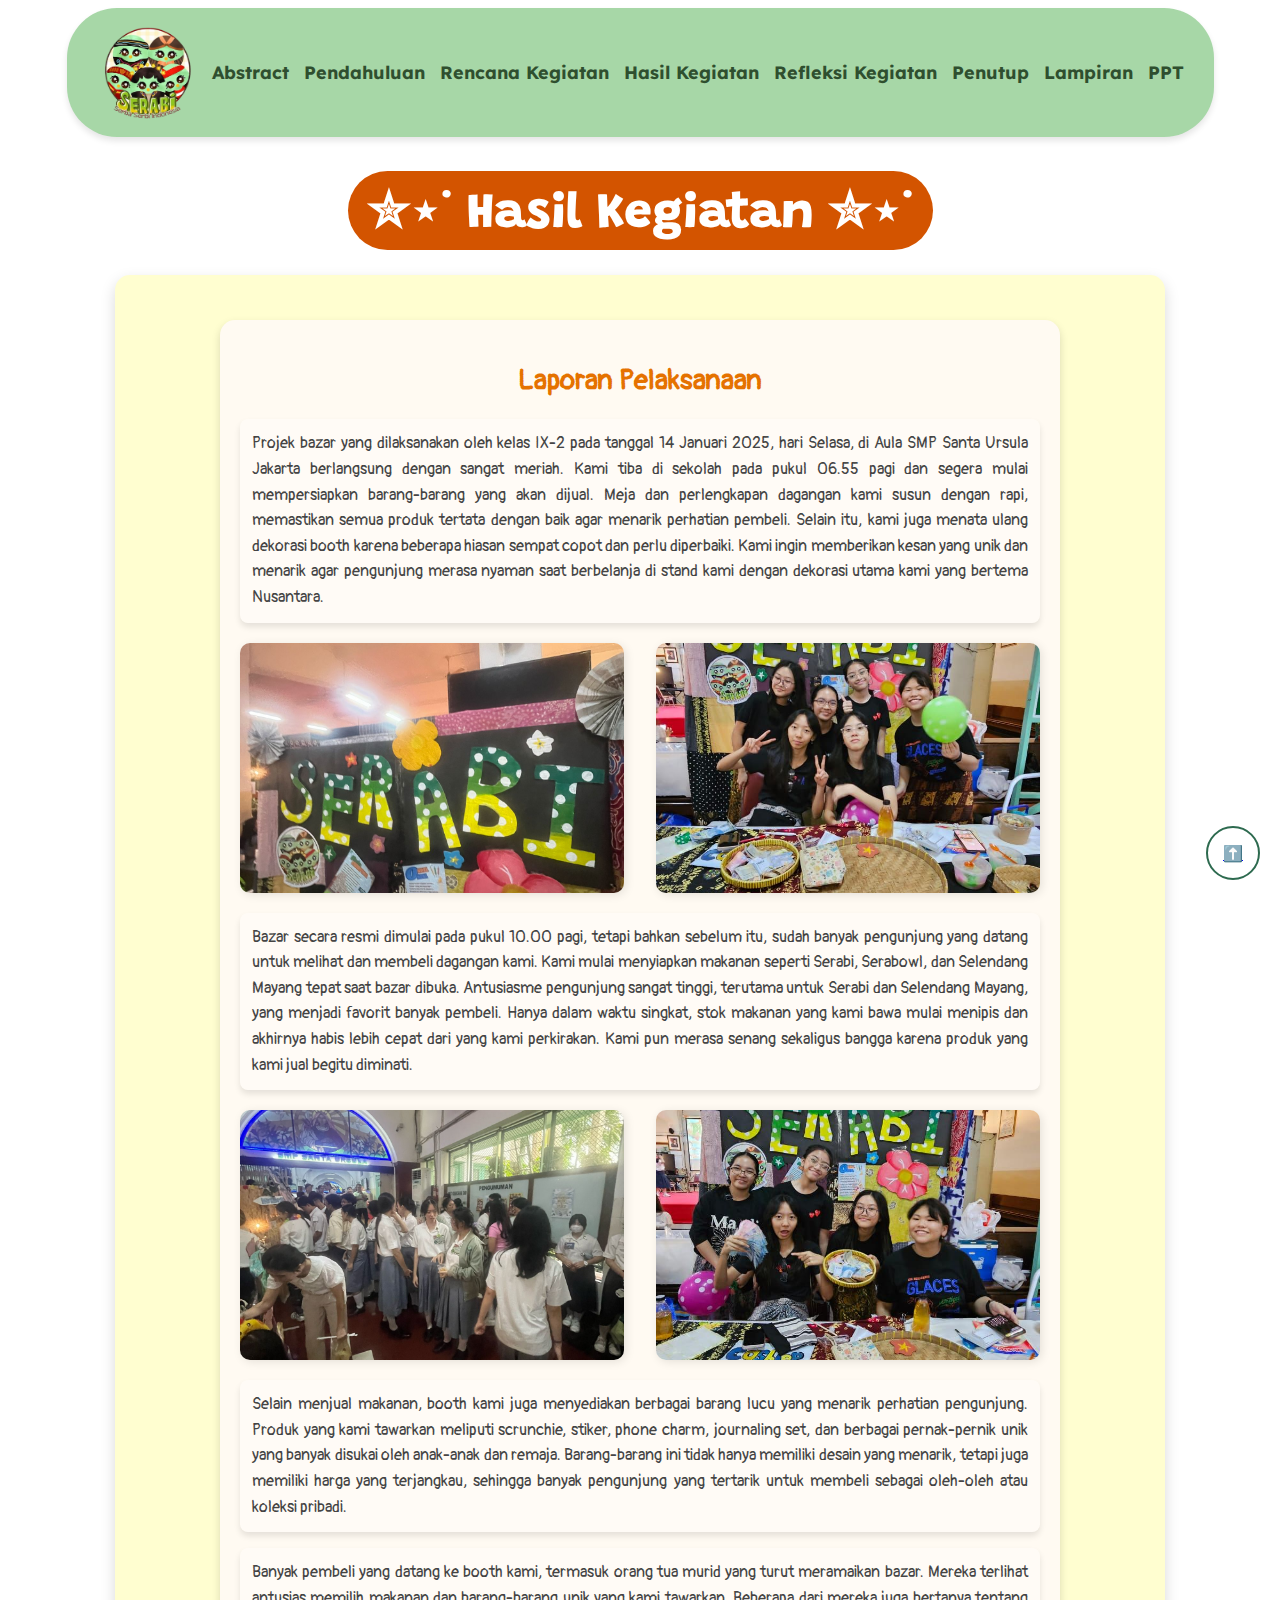
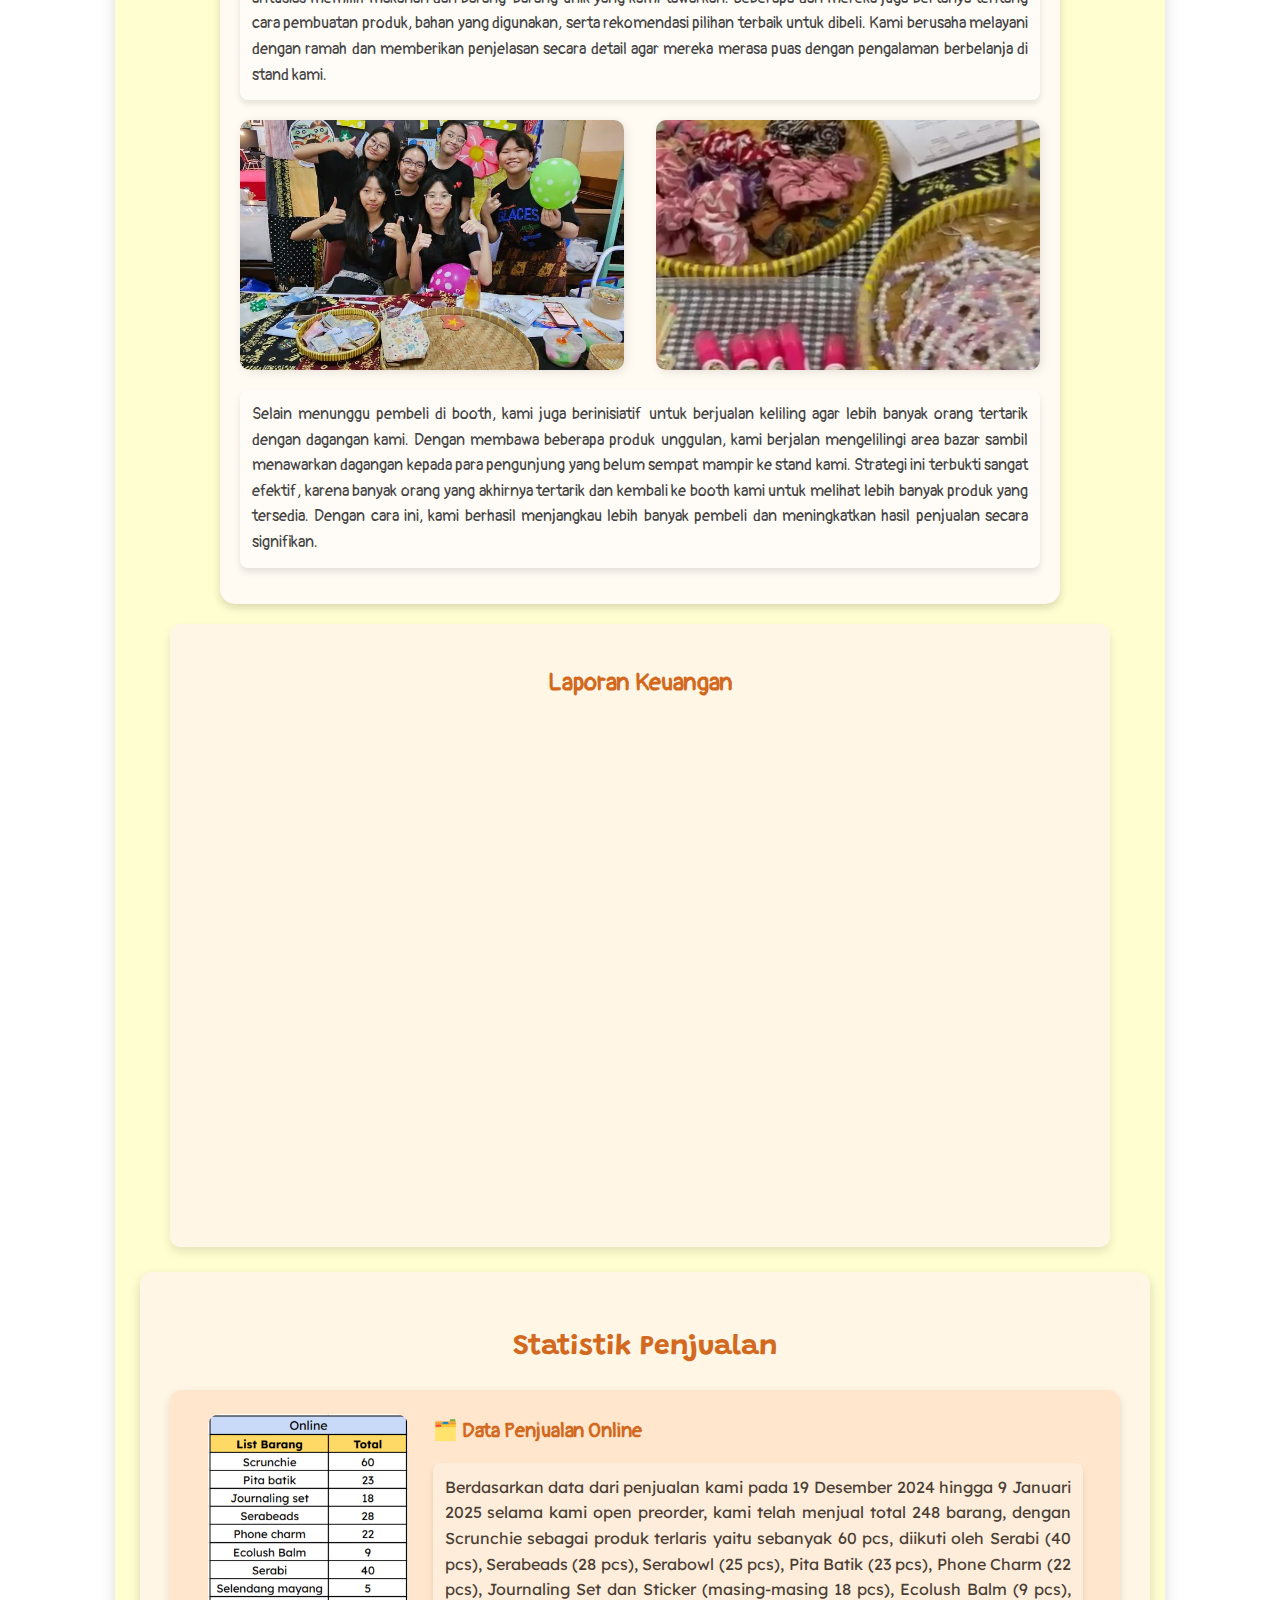
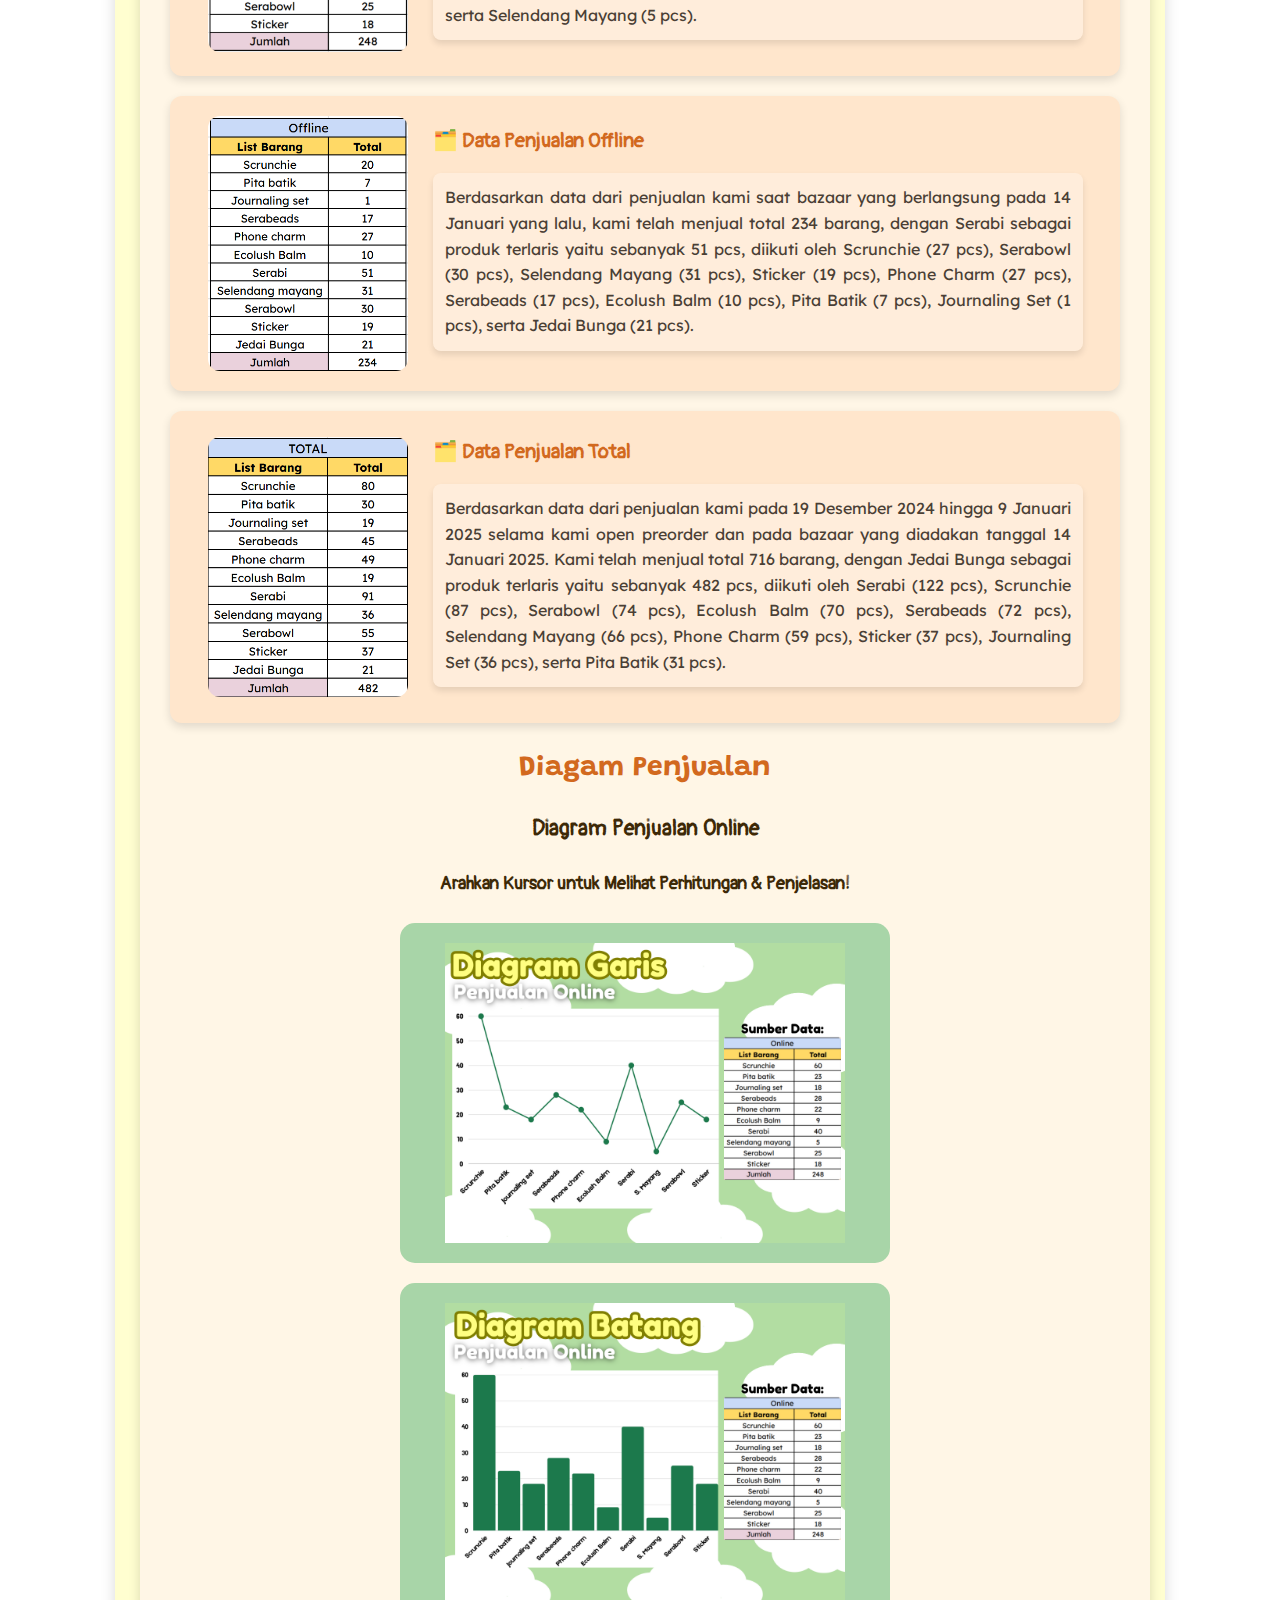
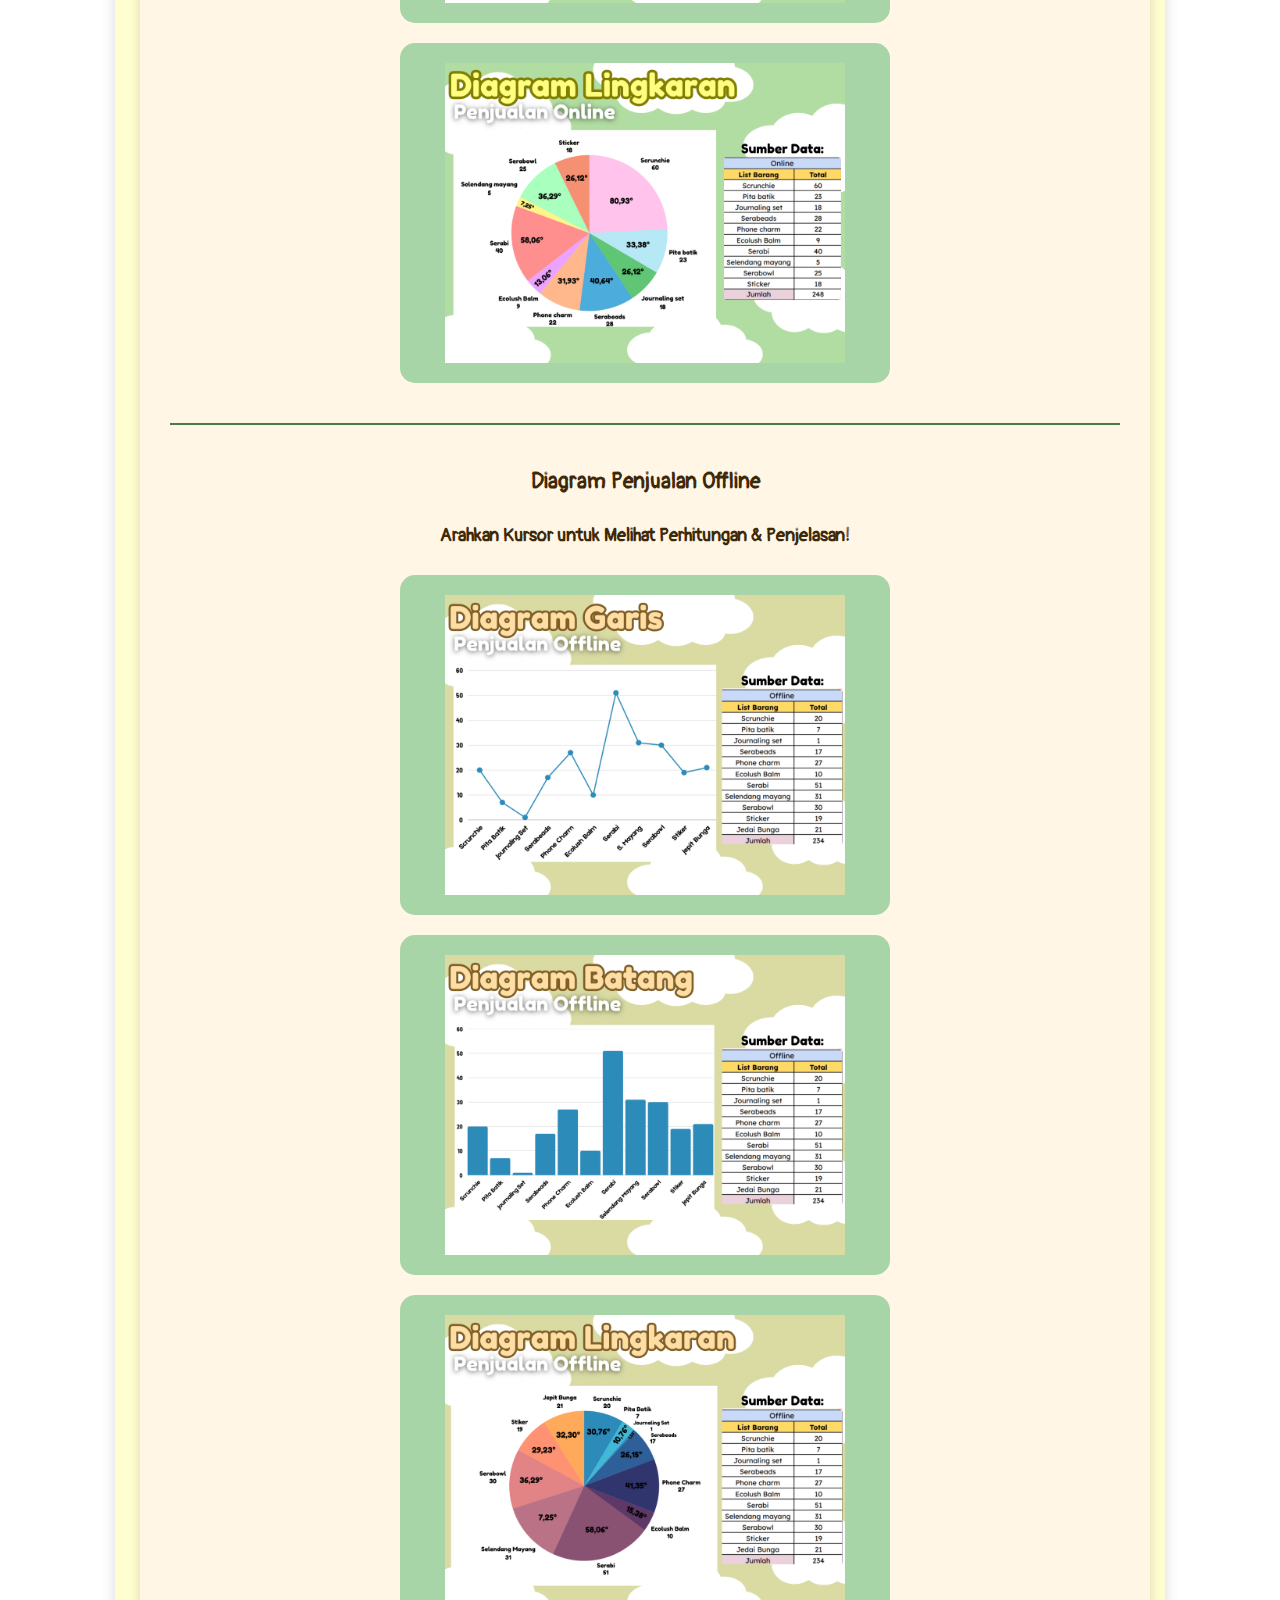
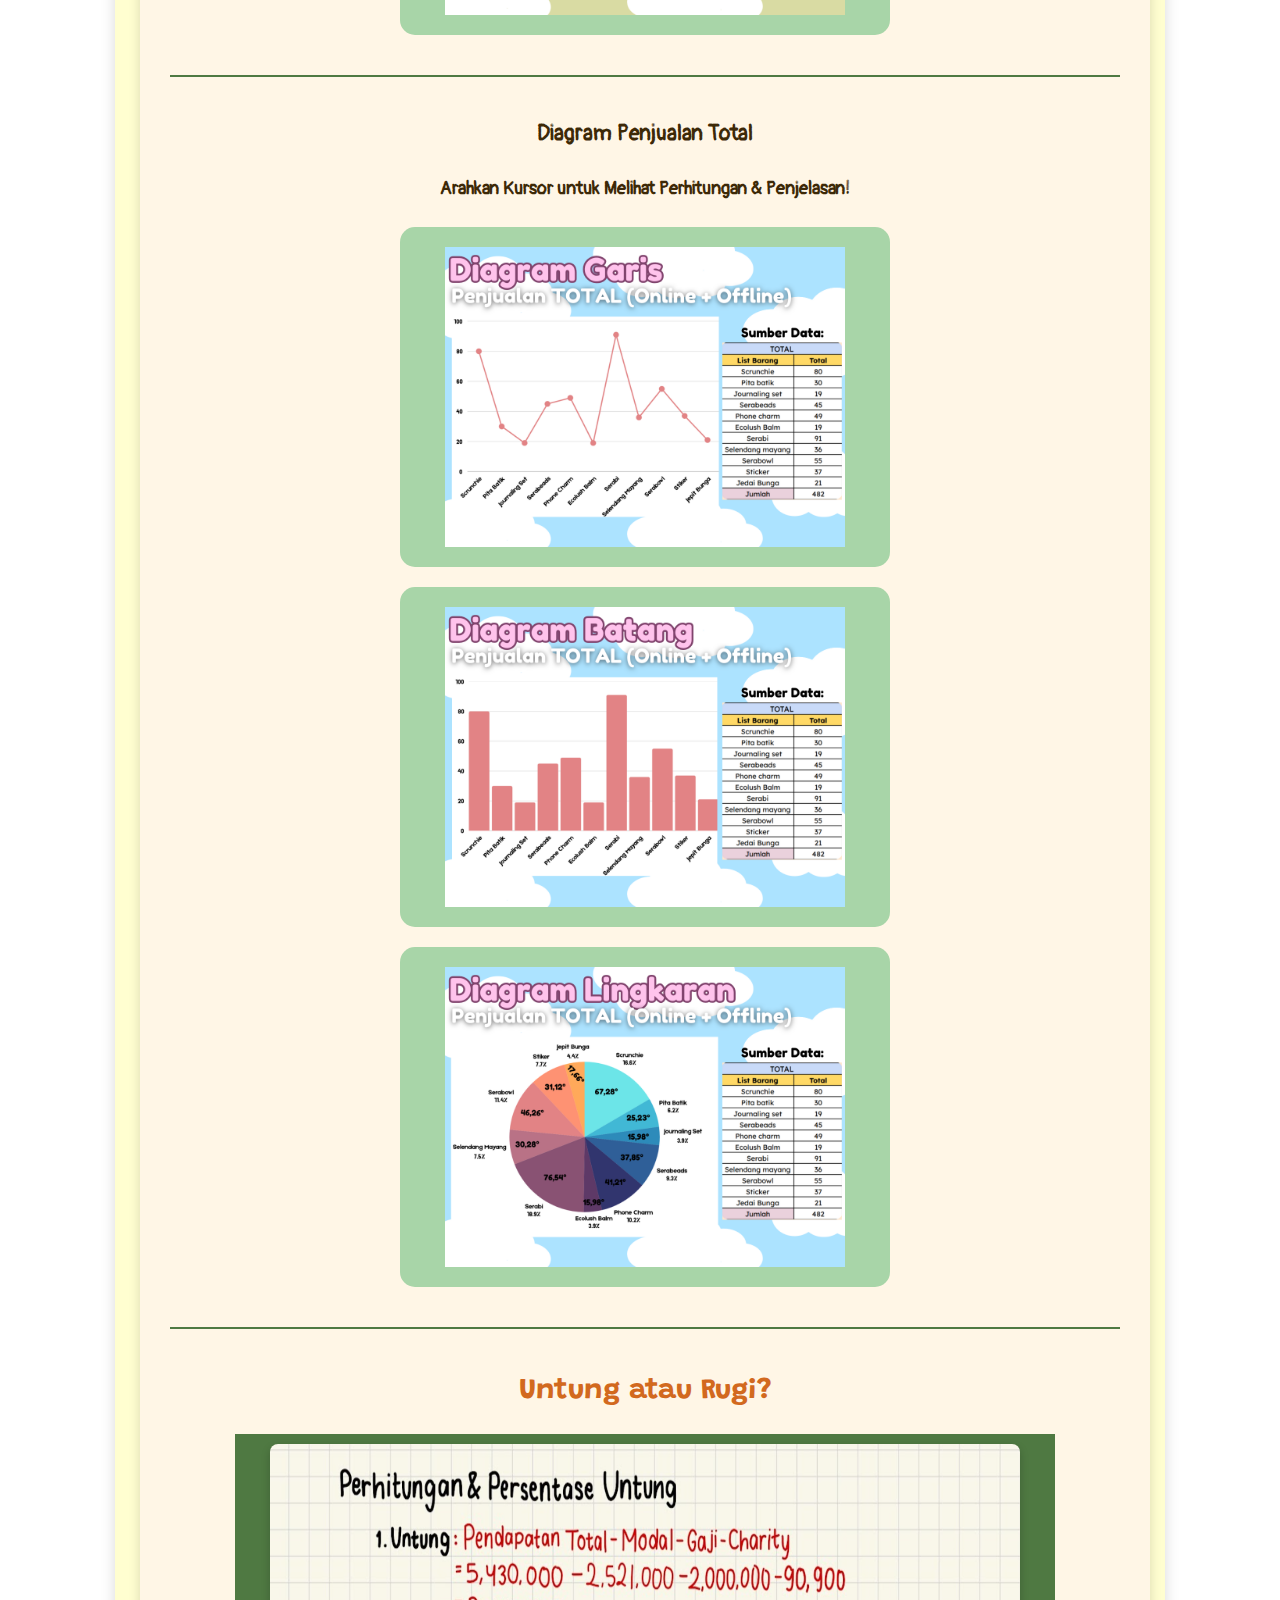
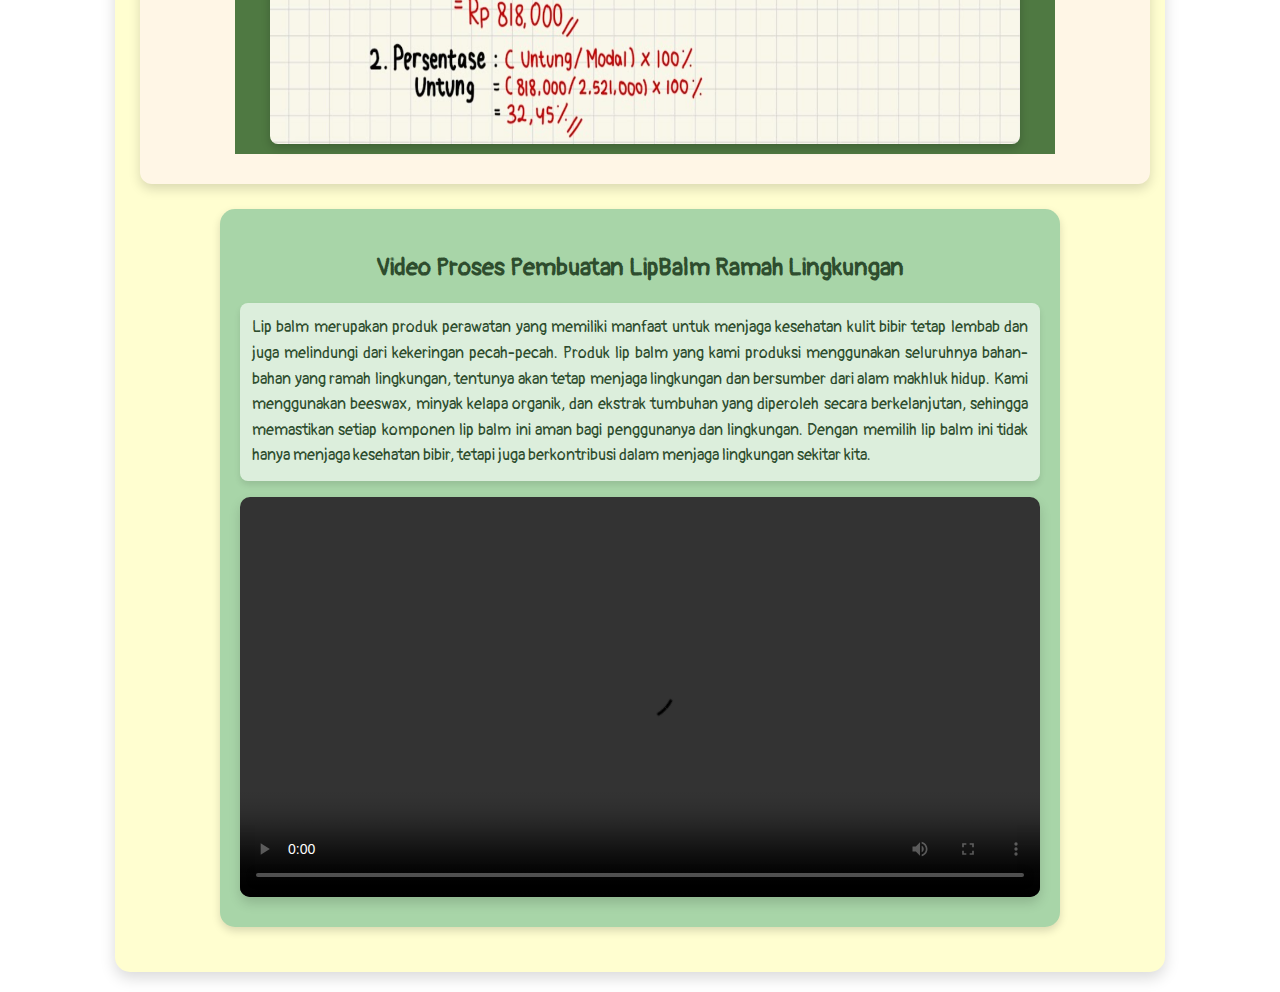
==== hasilkegiatan.html @ bcce704d "files" ====
<!DOCTYPE html>
<html lang="id">
    <head>
        <meta charset="UTF-8">
        <meta name="viewport" content="width=device-width, initial-scale=1.0">
        <title> WEB UPRAK SERABI</title>
        <link rel="stylesheet" href="style.css">
        <link rel="icon" type="image/png" href="Screenshot_2025-02-14_122525-removebg-preview.png">
        <link rel="preconnect" href="https://fonts.googleapis.com">
        <link rel="preconnect" href="https://fonts.gstatic.com" crossorigin>
        <link href="https://fonts.googleapis.com/css2?family=Dela+Gothic+One&family=Grandstander:ital,wght@0,100..900;1,100..900&family=Lexend+Deca:wght@100..900&family=Londrina+Solid:wght@100;300;400;900&family=Mochiy+Pop+One&family=Pangolin&family=Preahvihear&family=Spicy+Rice&display=swap" rel="stylesheet">
    </head>
    <body>
        <nav>
            <a class="logo-container" href="index.html">
                <img src="Screenshot_2025-02-14_122525-removebg-preview.png" alt="Home.png">
                <div class="overlay">Home</div>
            </a>
            <a class="q" href="abstrak.html">Abstract</a>
            <div class="dropdown">
                <a class="q" href="pendahuluan.html">Pendahuluan</a>
                <div class="content">
                    <a href="pendahuluan.html#latar-belakang">Latar Belakang</a>
                    <a href="pendahuluan.html#tujuan">Tujuan</a>
                    <a href="pendahuluan.html#manfaat">Manfaat</a>
                </div>
            </div>
            <div class="dropdown">
                <a class="q" href="produksi.html">Rencana Kegiatan</a>
                <div class="content">
                    <a href="produksi.html">Perencanaan Produksi</a>
                    <a href="promosi.html">Perencanaan Promosi</a>
                    <a href="booth.html">Perencanaan Booth</a>
                </div>
            </div>
            <div class="dropdown">
                <a class="q" href="hasilkegiatan.html">Hasil Kegiatan</a>
                <div class="content">
                    <a href="hasilkegiatan.html#laporanpelaksanaan">Laporan Pelaksanaan</a>
                    <a href="hasilkegiatan.html#laporankeuangan">Laporan Keuangan</a>
                    <a href="hasilkegiatan.html#statistik">Statistik Jualan</a>
                    <a href="hasilkegiatan.html#bioteknologi">Video IPA</a>
                </div>
            </div>
            <div class="dropdown">
                <a class="q" href="refleksi.html">Refleksi Kegiatan</a>
                <div class="content">
                    <a href="refleksi.html#agama">Refleksi Agama</a>
                    <a href="refleksi.html#ppkn">Refleksi PPKn</a>
                </div>
            </div>
            <div class="dropdown">
                <a class="q" href="penutup.html">Penutup</a>
                <div class="content">
                    <a href="penutup.html#kesimpulan">Kesimpulan</a>
                    <a href="penutup.html#saran">Saran</a>
                    <a href="penutup.html#daftarpustaka">Daftar Pustaka</a>
                </div>
            </div>
            <a class="q" href="lampiran.html">Lampiran</a>
            <a class="q" href="ppt.html">PPT</a>
        </nav>
        <div class="pendahuluan-teks">
            <h1>✮⋆˙ Hasil Kegiatan ✮⋆˙</h1>
            </div>

        <div class="hasilkegiatan-container">
            <section id="laporanpelaksanaan" class="pelaksanaan-box">
                <h1>Laporan Pelaksanaan</h1>
                <p>Projek bazar yang dilaksanakan oleh kelas IX-2 pada tanggal 14 Januari 2025, hari Selasa, 
                    di Aula SMP Santa Ursula Jakarta berlangsung dengan sangat meriah. Kami tiba di sekolah pada pukul 06.55 pagi dan segera mulai mempersiapkan barang-barang 
                    yang akan dijual. Meja dan perlengkapan dagangan kami susun dengan rapi, memastikan semua produk tertata dengan baik agar menarik perhatian pembeli.
                     Selain itu, kami juga menata ulang dekorasi booth karena beberapa hiasan sempat copot dan perlu diperbaiki. Kami ingin memberikan kesan yang unik dan 
                     menarik agar pengunjung merasa nyaman saat berbelanja di stand kami dengan dekorasi utama kami yang bertema Nusantara.
                </p>
            
                <div class="gambar-laporan">
                    <img src="hk1.jpg" alt="Booth bazar" class="kiri">
                    <img src="foto5.jpg" alt="Suasana bazar" class="kanan">
                </div>
            
                <p>Bazar secara resmi dimulai pada pukul 10.00 pagi, tetapi bahkan sebelum itu, sudah banyak pengunjung yang datang untuk melihat dan membeli dagangan kami. Kami mulai menyiapkan 
                    makanan seperti Serabi, Serabowl, dan Selendang Mayang tepat saat bazar dibuka. Antusiasme pengunjung sangat tinggi, terutama untuk Serabi dan Selendang Mayang, yang menjadi favorit banyak pembeli. 
                    Hanya dalam waktu singkat, stok makanan yang kami bawa mulai menipis dan akhirnya habis lebih cepat dari yang kami perkirakan. Kami pun merasa senang sekaligus bangga karena produk yang kami jual begitu diminati.
                </p>
            
                <div class="gambar-laporan">
                    <img src="hk3.jpg" alt="Makanan bazar" class="kiri">
                    <img src="hk4.jpg" alt="Pengunjung membeli produk" class="kanan">
                </div>
            
                <p>Selain menjual makanan, booth kami juga menyediakan berbagai barang lucu yang menarik perhatian pengunjung. Produk yang kami tawarkan meliputi scrunchie, stiker, phone charm, 
                    journaling set, dan berbagai pernak-pernik unik yang banyak disukai oleh anak-anak dan remaja. Barang-barang ini tidak hanya memiliki desain yang menarik, tetapi juga memiliki harga yang terjangkau, 
                    sehingga banyak pengunjung yang tertarik untuk membeli sebagai oleh-oleh atau koleksi pribadi.
                </p>

                <p>Banyak pembeli yang datang ke booth kami, termasuk orang tua murid yang turut meramaikan bazar. Mereka terlihat antusias memilih makanan dan barang-barang unik yang kami tawarkan. Beberapa dari mereka juga bertanya 
                    tentang cara pembuatan produk, bahan yang digunakan, serta rekomendasi pilihan terbaik untuk dibeli. Kami berusaha melayani dengan ramah dan memberikan penjelasan secara detail agar mereka merasa puas dengan pengalaman berbelanja di stand kami.</p>

                    <div class="gambar-laporan">
                        <img src="hk5.jpg" alt="Makanan bazar" class="kiri">
                        <img src="hk6.jpg" alt="Pengunjung membeli produk" class="kanan">
                    </div>
                
                <p>Selain menunggu pembeli di booth, kami juga berinisiatif untuk berjualan keliling agar lebih banyak orang tertarik dengan dagangan kami. Dengan membawa beberapa produk unggulan, kami berjalan mengelilingi area
                     bazar sambil menawarkan dagangan kepada para pengunjung yang belum sempat mampir ke stand kami. Strategi ini terbukti sangat efektif, karena banyak orang yang akhirnya tertarik dan kembali ke booth kami untuk melihat lebih banyak produk yang
                     tersedia. Dengan cara ini, kami berhasil menjangkau lebih banyak pembeli dan meningkatkan hasil penjualan secara signifikan.
                </p>
            </section>
            <section id="laporankeuangan" class="pelaksanaan-box">
                <h2>Laporan Keuangan</h2>
                <iframe src="https://docs.google.com/spreadsheets/d/e/2PACX-1vTEhw3q3xE48blgUgOKpHlFa12nXOYATrCZp8nVnqcnTFjwo7RK4jsLnhdGDGiyGx1x5HIwYFMZG5DC/pubhtml?widget=true&amp;headers=false" 
                    width="1000px" height="500px" style="border: none;">
                </iframe>
            </section>

            <section id="statistik" class="pelaksanaan-box">
                <h2>Statistik Penjualan</h2>
                <div class="data-penjualan">
                    <img class="imagedata" src="dataonline.png" alt="dataonline">
                    <div>
                        <h4>🗂️ Data Penjualan Online</h4>
                        <p>Berdasarkan data dari penjualan kami pada 19 Desember 2024 hingga 9 Januari 2025 selama kami open
                            preorder, kami telah menjual total 248 barang, dengan Scrunchie sebagai produk terlaris yaitu sebanyak
                            60 pcs, diikuti oleh Serabi (40 pcs), Serabeads (28 pcs), Serabowl (25 pcs), Pita Batik (23 pcs), Phone
                            Charm (22 pcs), Journaling Set dan Sticker (masing-masing 18 pcs), Ecolush Balm (9 pcs), serta Selendang
                            Mayang (5 pcs).</p>
                    </div>
                </div>
                <div class="data-penjualan">
                    <img class="imagedata" src="dataoffline.png" alt="dataonline">
                    <div>
                        <h4>🗂️ Data Penjualan Offline</h4>
                        <p>Berdasarkan data dari penjualan kami saat bazaar yang berlangsung pada 14 Januari yang lalu, kami telah
                            menjual total 234 barang, dengan Serabi sebagai produk terlaris yaitu sebanyak 51
                            pcs, diikuti oleh Scrunchie (27 pcs), Serabowl (30 pcs), Selendang Mayang (31 pcs), Sticker (19 pcs),
                            Phone Charm (27 pcs), Serabeads (17 pcs), Ecolush Balm (10 pcs), Pita Batik (7 pcs), Journaling Set (1
                            pcs), serta Jedai Bunga (21 pcs).</p>
                    </div>
                </div>
                <div class="data-penjualan">
                    <img class="imagedata" src="datatotal.png " alt="dataonline">
                    <div>
                        <h4>🗂️ Data Penjualan Total</h4>
                        <p>Berdasarkan data dari penjualan kami pada 19 Desember 2024 hingga 9 Januari 2025 selama kami open
                            preorder dan pada bazaar yang diadakan tanggal 14 Januari 2025. Kami telah menjual total 716 barang,
                            dengan Jedai Bunga sebagai produk terlaris yaitu sebanyak
                            482 pcs, diikuti oleh Serabi (122 pcs), Scrunchie (87 pcs), Serabowl (74 pcs), Ecolush Balm (70 pcs),
                            Serabeads (72 pcs), Selendang Mayang (66 pcs), Phone Charm (59 pcs), Sticker (37 pcs), Journaling Set
                            (36 pcs), serta Pita Batik (31 pcs).</p>
                    </div>
                </div>

                <div class="diagram"></div>
                <h2>Diagam Penjualan</h2>
                <h3>Diagram Penjualan Online</h3>
                <h4>Arahkan Kursor untuk Melihat Perhitungan & Penjelasan!</h4>
                <div class="diagram-box">
                    <img src="13.png" alt="Diagram">
                    <div class="description">
                        <h4>Diagram Garis</h4>
                        <p>Diagram garis menunjukkan perkembangan jumlah barang terjual selama pre-order. Pola perubahan penjualan membantu menganalisis produk yang diminati.
                             Terlihat bahwa scrunchie menjadi produk terlaris dengan 60 terjual. </p>
                    </div>
                </div>
                <div class="diagram-box">
                    <img src="14.png" alt="Diagram">
                    <div class="description">
                        <h4>Diagram Batang </h4>
                        <p>Diagram batang menunjukkan perbandingan penjualan tiap produk. Terlihat bahwa scrunchie menjadi produk terlaris saat pre-order dengan 60 terjual. 
                            Perbedaan jumlah penjualan dipengaruhi oleh minat pembeli, sementara stok online tidak terbatas karena dibuat sesuai pesanan.</p>
                    </div>
                </div>
            
                <div class="diagram-box">
                    <img src="15.png" alt="Diagram">
                    <div class="description">
                        <img class="hitungimage" src="hitungonline.png" alt="hitung">
                    </div>
                </div>
            
                <div class="garistipis"></div>
            
                <h3>Diagram Penjualan Offline</h3>
                <h4>Arahkan Kursor untuk Melihat Perhitungan & Penjelasan!</h4>
                <div class="diagram-box">
                    <img src="16.png" alt="Diagram">
                    <div class="description">
                        <h4>Diagram Garis</h4>
                        <p>Diagram garis menggambarkan perkembangan jumlah barang terjual selama bazaar, menunjukkan pola perubahan penjualan setiap produk.
                             Analisis ini membantu melihat produk yang paling diminati. Pada diagram batang, terlihat bahwa serabi menjadi produk terlaris saat pre-order dengan 51 terjual.</p>
                    </div>
                </div>
            
                <div class="diagram-box">
                    <img src="17.png" alt="Diagram">
                    <div class="description">
                        <h4>Diagram Batang </h4>
                        <p>Diagram batang menyajikan data jumlah barang terjual dalam bentuk visual untuk memperjelas perbandingan penjualan tiap produk. Diagram ini 
                            menunjukkan bahwa beberapa produk lebih diminati dibanding yang lain, dipengaruhi oleh minat pembeli dan ketersediaan stok. Serabi menjadi produk terlaris saat pre-order dengan 51 terjual.</p>
                    </div>
                </div>
            
                <div class="diagram-box">
                    <img src="18.png" alt="Diagram">
                    <div class="description">
                        <img class="hitungimage" src="hitungoffline.png" alt="hitung">
                    </div>
                </div>
            
                <div class="garistipis"></div>
                <h3>Diagram Penjualan Total</h3>
                <h4>Arahkan Kursor untuk Melihat Perhitungan & Penjelasan!</h4>
                <div class="diagram-box">
                    <img src="19.png" alt="Diagram">
                    <div class="description">
                        <h4>Diagram Garis</h4>
                        <p>Diagram garis menyajikan data total penjualan, baik online maupun offline, untuk memahami minat pembeli dan pola perubahan penjualan tiap produk.
                             Dari diagram ini, terlihat bahwa serabi menjadi produk terlaris dengan 91 terjual. Analisis ini dapat menjadi pertimbangan strategi penjualan ke depan.
                        </p>
                    </div>
                </div>
            
                <div class="diagram-box">
                    <img src="20.png" alt="Diagram">
                    <div class="description">
                        <h4>Diagram Batang </h4>
                        <p>Diagram batang ini menampilkan total penjualan tiap produk, baik online maupun offline. Perbedaan jumlah barang terjual dipengaruhi oleh minat pembeli dan 
                            strategi penjualan, seperti pre-order atau stok di bazar. Dari diagram ini, terlihat bahwa serabi menjadi produk terlaris dengan 91 terjual.
                        </p>
                    </div>
                </div>
            
                <div class="diagram-box">
                    <img src="21.png" alt="Diagram">
                    <div class="description">
                        <img class="hitungimage" src="hitungtotal.png" alt="hitung">
                    </div>
                </div>
            
                <div class="garistipis"></div>
                <h2>Untung atau Rugi?</h2>
                <div class="untungrugi">
                    <img class="Untung" src="untung.png" alt="untung">
                </div>
            </section>

            <section id="bioteknologi" class="pelaksanaan-box">
                <h2>Video Proses Pembuatan LipBalm Ramah Lingkungan</h2>
                <p>Lip balm merupakan produk perawatan yang memiliki manfaat untuk menjaga kesehatan kulit bibir tetap 
                    lembab dan juga melindungi dari kekeringan pecah-pecah. Produk lip balm yang kami produksi menggunakan 
                    seluruhnya bahan-bahan yang ramah lingkungan, tentunya akan tetap menjaga lingkungan dan bersumber dari 
                    alam makhluk hidup. Kami menggunakan beeswax, minyak kelapa organik, dan ekstrak tumbuhan yang diperoleh 
                    secara berkelanjutan, sehingga memastikan setiap komponen lip balm ini aman bagi penggunanya dan lingkungan. 
                    Dengan memilih lip balm ini tidak hanya menjaga kesehatan bibir, tetapi juga berkontribusi dalam menjaga 
                    lingkungan sekitar kita.
                </p>
                <video width="800px" height="400px" controls>
                    <source src="videoipa.mp4" type="video/mp4">
            </section>
        </div>
        <a class="back" href="#">⬆️</a>
    </body>
</html>
---- style.css ----
@keyframes slideUp {
    from {
      opacity: 0;
      transform: translateY(50px);
    }
    to {
      opacity: 1;
      transform: translateY(0);
    }
  }
  
  .body {
    animation: slideUp 0.8s ease-out;
  }

*::-webkit-scrollbar {
    display: none;
}

html {
    scroll-behavior: smooth;
}

body {
    opacity: 0;
    animation: fadeIn 2s forwards;
    background-image: url(bg.gif);opacity: 20;
}

@keyframes fadeIn {
    to {
        opacity: 1;
    }
}

nav {
    margin-left: auto;
    margin-right: auto;
    top: 20px;
    background-color:#A7D7A7; 
    padding: 15px 30px; /* Tambah padding biar lebih luas */
    border-radius: 50px;
    box-shadow: 0px 4px 6px rgba(0, 0, 0, 0.1);
    display: flex;
    align-items: center;
    justify-content: center;
    gap: 15px;
    width: 100%; /* Biar selebar mungkin */
    max-width: fit-content; /* Biar panjangnya pas sesuai isi menu */
    white-space: nowrap; /* Biar teks tetap di satu baris */
    font-family: "Lexend Deca", sans-serif;
    opacity: 1;
}

nav a {
    color: #4B6043; /* Hijau olive gelap, biar soft dan elegan */
    font-weight: bold;
    text-decoration: none;
    transition: color 0.3s ease-in-out;
    font-family: "Lexend Deca", sans-serif;
}

nav a:hover {
    color: #d0f4d0; /* Warna hijau lebih gelap pas di-hover */
}

.dropdown {
    position: relative;
    display: inline-block;
}

.dropdown .content {
    display: none;
    position: absolute;
    background-color: #D7E7C9; /* Warna hijau pastel dropdown */
    min-width: 200px;
    border-radius: 10px;
    box-shadow: 2px 4px 8px rgba(0, 0, 0, 0.1);
    z-index: 1000;
    overflow: hidden;
    font-family: "Lexend Deca", sans-serif;
}

.dropdown .content a {
    color: #2F4F2F;
    padding: 12px 16px;
    display: block;
    text-align: left;
    transition: background-color 0.3s ease;
    font-family: "Lexend Deca", sans-serif;
}

.dropdown .content a:hover {
    background-color: #9DC88D; /* Hijau lebih terang untuk efek hover */
    color: #ffffff; /* Putih agar mencolok */
}

.dropdown:hover .content {
    display: block;
}

.q { 
    font-size: 18px;
    font-weight: bold;
    color: #2F4F2F; /* Warna hijau tua */
    transition: all 0.3s ease-in-out;
    font-family: "Lexend Deca", sans-serif;
}

.q:hover {
    transition: 0.5s;
    transform: scale(1.2);
    background-color: #2F4F2F;
    padding: 10px;
    border-radius: 20px;
    color: #9dc79c; 
}

.logo-container {
    position: relative;
    display: inline-block;
}

.logo-container img {
    display: block;
    width: 100px;
    height: auto;
}

.overlay {
    position: absolute;
    top: 5px;
    left: -10px;
    padding: 35px;
    background: rgba(190, 220, 180, 0.85); /* Hijau pastel lebih soft */
    color: #3A5A40; /* Hijau lebih gelap biar kontras & aesthetic */
    font-size: 18px;
    font-weight: bold;
    display: flex;
    justify-content: center;
    align-items: center;
    opacity: 0;
    transition: opacity 0.3s ease-in-out;
    border-radius: 20px;
    font-family: "Lexend Deca", sans-serif;
}

.logo-container:hover .overlay {
    opacity: 1;
}

.logo-container:active {
    transform: scale(0.9); /* Bikin logo keliatan kayak ditekan */
    transition: transform 0.1s ease-in-out; /* Animasi smooth */
}

.dropdown:hover .content {
    display: block;
}

@keyframes colorChange {
    0% { background-color: #ff5757; }  /* Merah */
    25% { background-color: #ffb657; } /* Oranye */
    50% { background-color: #57ff6b; } /* Hijau */
    75% { background-color: #57a9ff; } /* Biru */
    100% { background-color: #ff57f2; } /* Pink keunguan */
}

.home-profil h1 {
    font-size: 2.3rem; /* Ukuran tetap besar */
    font-weight: bold;
    color: #fff;
    padding: 5px 5px; /* Padding agak diperbesar biar lebih proporsional */
    background-color: #ff5757;
    animation: colorChange 5s infinite alternate ease-in-out;
    transition: box-shadow 0.3s ease-in-out;
    min-width: 200px; /* Biar nggak terlalu pendek */
    text-align: center; /* Biar pas di tengah */
    width: 1000px; /* Supaya tetap rata di tengah */
    font-family: "Grandstander", cursive;
    border-radius: 50px; /* Bentuk oval */
    display: inline-block; /* Supaya oval mengikuti teks */
    margin-left: 150px;
    animation: floating 3s ease-in-out infinite; /* Efek gerakan naik turun */
}

.home-profil h1:hover {
    box-shadow: 0px 4px 15px rgba(255, 0, 102, 0.7); /* Efek glow pas di-hover */
}

.profile-wrapper {
    display: flex;
    justify-content: center;
    gap: 20px; /* Jarak antar gambar */
    flex-wrap: wrap; /* Biar tetap rapi kalau layarnya kecil */
    padding: 20px;
}

.profile-inner {
    width: 100%;
    height: 100%;
    position: relative;
    transform-style: preserve-3d;
    transition: transform 0.6s ease-in-out;
}

.profile-container {
    position: relative;
    width: 180px;
    height: 220px;
    text-align: center;
    display: flex;
    flex-direction: column;
    align-items: center;
    perspective: 1000px; /* Biar efek 3D lebih natural */
}

.default-img,
.hover-img {
    width: 100%;
    height: auto;
    position: absolute;
    top: 0;
    left: 0;
    transition: opacity 0.3s ease-in-out;
    backface-visibility: hidden;
}

.profile-container:hover .profile-inner {
    transform: rotateY(180deg);
}

.hover-img {
    transform: rotateY(180deg); /* Flip pas hover */
}

.name {
    position: absolute;
    bottom: -30px;
    width: 100%;
    font-size: 18px;
    font-weight: 300;
    color: rgb(157, 101, 138);
    background-color: #fefc91;
    opacity: 0;
    transition: opacity 0.3s ease-in-out;
    border-radius: 50px; /* Bikin bentuk oval */
    font-family:"Spicy Rice", serif;;
}

.profile-container:hover .name {
    opacity: 1; /* Nama muncul saat hover */
    background-color: #ffeb93; /* Warna saat hover */
    transform: scale(1.1); /* Efek membesar saat hover */
}

.kolase-container {
    display: flex;
    align-items: center; /* Sejajarkan gambar dan teks */
    justify-content: center; /* Pusatkan ke tengah */
    gap: 20px; /* Jarak antara gambar & teks */
    margin-top: 20px;
    padding: 50px;
}

/* --- Efek Parallax & Hover untuk Gambar --- */
.kolase img {
    width: 750px;
    height: auto;
    border-radius: 20px;
    transition: transform 0.3s ease-in-out, box-shadow 0.3s ease-in-out;
    box-shadow: 0px 5px 15px rgba(0, 0, 0, 0.1);
    will-change: transform;
}

.kolase img:hover {
    transform: scale(1.05) rotate(-2deg); /* Efek zoom + sedikit miring */
    box-shadow: 0px 10px 20px rgba(0, 0, 0, 0.2);
}

/* --- Efek Floating untuk Judul --- */
@keyframes floating {
    0%, 100% {
        transform: translateY(0);
    }
    50% {
        transform: translateY(-5px);
    }
}

.perkenalan h2 {
    font-size: 2.4rem;
    color: #ffffff;
    text-shadow: 2px 2px 8px rgba(0, 0, 0, 0.3);
    transition: transform 0.3s ease-in-out, letter-spacing 0.3s ease-in-out;
    font-weight: bold;
    margin-bottom: 20px;
    font-family: "Grandstander", cursive;
    text-align: center;
    animation: floating 3s ease-in-out infinite; /* Efek gerakan naik turun */
}

.perkenalan h2:hover {
    transform: scale(1.05);
    letter-spacing: 1px; /* Efek hover subtle tapi elegan */
}

/* --- Efek Fade-In untuk Paragraf --- */
@keyframes fadeIn {
    from {
        opacity: 0;
        transform: translateY(20px);
    }
    to {
        opacity: 1;
        transform: translateY(0);
    }
}

.perkenalan p {
    font-size: 16px;
    background-color: #fde6c7;
    padding: 20px 24px;
    border-radius: 20px;
    box-shadow: 0px 3px 8px rgba(255, 193, 121, 0.3);
    transition: background-color 0.3s ease-in-out, box-shadow 0.3s ease-in-out;
    text-align: justify;
    line-height: 1.8;
    color: #5a3f31;
    font-family: "Lexend Deca", sans-serif;
    max-width: 90%;
    margin: 0 auto;
    margin-top: 1px;
    opacity: 0; /* Awalnya invisible */
    animation: fadeIn 1s ease-in-out forwards;
    animation-delay: 0.3s;
}

/* --- Efek Hover Background Gradient --- */
.perkenalan p:hover {
    background: linear-gradient(135deg, #fcd5ab, #ffbf8f);
    box-shadow: 0px 4px 15px rgba(255, 193, 121, 0.5);
}

.team-section {
    text-align: center;
    padding: 40px;
    margin: 30px auto;
    max-width: 900px;
    background: rgba(255, 235, 204, 0.9); /* Warna lebih soft biar nyatu */
    border-radius: 20px;
    box-shadow: none; /* Hilangin shadow biar nggak terlalu kepisah */
    background: linear-gradient(to bottom, rgba(255, 235, 204, 1), rgba(255, 235, 204, 0));
    height: fit-content;
}

.team-section h2 {
    font-size: 2rem;
    color: #c47f3e;
    margin-bottom: 20px;
    font-family: "Grandstander", cursive;
}

.team-container {
    display: grid;
    grid-template-columns: repeat(3, 1fr);
    gap: 20px;
    justify-content: center;
    padding: 20px;
}

.member {
    background: rgba(255, 248, 225, 0.85); /* Glass effect */
    backdrop-filter: blur(8px); /* Blur transparan */
    padding: 20px;
    border-radius: 15px;
    width: 260px;
    text-align: center;
    box-shadow: 0px 5px 15px rgba(0, 0, 0, 0.2);
    transition: transform 0.3s ease, box-shadow 0.3s ease;
    animation: fadeIn 0.8s ease-in-out;
}

/* Efek masuk pas pertama kali muncul */
@keyframes fadeIn {
    from {
        opacity: 0;
        transform: translateY(20px);
    }
    to {
        opacity: 1;
        transform: translateY(0);
    }
}

.member:hover {
    transform: translateY(-5px) scale(1.05);
    box-shadow: 0px 10px 20px rgba(0, 0, 0, 0.3);
}

.member img {
    width: 110px;
    height: 110px;
    border-radius: 50%;
    margin-bottom: 12px;
    transition: transform 0.3s ease, box-shadow 0.3s ease;
    border: 4px solid #ffd700; /* Tambah border gold */
    box-shadow: 0px 0px 12px rgba(255, 215, 0, 0.8); /* Glow effect */
}

/* Efek Hover di Foto */
.member img:hover {
    transform: scale(1.2) rotate(5deg);
    box-shadow: 0px 0px 20px rgba(255, 215, 0, 1);
}

.member h3 {
    font-size: 1.3rem;
    color: #e67e22;
    font-family: "Preahvihear", sans-serif;
    text-shadow: 2px 2px 4px rgba(0, 0, 0, 0.3);
}

.member p {
    font-size: 1rem;
    color: #444;
    font-family: "Preahvihear", sans-serif;
}

.member a {
    text-decoration: none;
    color: #d35400;
    font-weight: bold;
}

.playlist-container h3 {
    font-size: 1.5rem;
    color: #d35400;
    margin-bottom: 15px;
    font-family: "Grandstander", cursive;
    text-shadow: 2px 2px 5px rgba(0, 0, 0, 0.3);
}


.gallery-title {
    text-align: center;
    font-size: 34px;
    font-weight: bold;
    margin-bottom: 10px;
    color: #fff;
    font-family: "Grandstander", cursive;
    text-shadow: 4px 4px 10px rgba(0, 0, 0, 0.8);
    background: rgba(0, 0, 0, 0.4);
    padding: 10px 20px;
    border-radius: 15px;
    display: inline-block;
    backdrop-filter: blur(5px);
    transition: transform 0.3s ease-in-out, background 0.3s ease-in-out;
}

.gallery-title:hover {
    transform: scale(1.05);
    background: rgba(0, 0, 0, 0.6);
}

.gallery-subtitle {
    text-align: center;
    font-size: 20px;
    font-style: italic;
    margin-bottom: 20px;
    color: #f8f8f8;
    text-shadow: 3px 3px 8px rgba(0, 0, 0, 0.7);
    background: rgba(0, 0, 0, 0.3);
    padding: 8px 16px;
    border-radius: 10px;
    display: block; /* Biar subtitle full width */
    width: fit-content; /* Biar nggak terlalu panjang */
    margin: 0 auto; /* Pusatkan secara horizontal */
    backdrop-filter: blur(4px);
    transition: transform 0.3s ease-in-out, background 0.3s ease-in-out;
}

.gallery-subtitle:hover {
    transform: scale(1.03);
    background: rgba(0, 0, 0, 0.5);
}
.slider {
    position: relative;
    max-width: 600px;
    margin: auto;
    overflow: hidden;
}

.slides {
    display: flex;
    transition: transform 0.5s ease-in-out;
}

.slide {
    min-width: 100%;
    box-sizing: border-box;
}

.slide img {
    width: 100%; /* Supaya semua gambar penuh dalam container */
    height: 400px; /* Atur tinggi seragam, bisa disesuaikan */
    object-fit: cover; /* Potong gambar biar tetap proporsional */
    border-radius: 10px;
}

button {
    position: absolute;
    top: 50%;
    transform: translateY(-50%);
    background-color: rgba(0, 0, 0, 0.5);
    color: white;
    border: none;
    padding: 10px;
    cursor: pointer;
}

.prev {
    left: 10px;
}

.next {
    right: 10px;
}

.next-page {
    text-align: center;
    margin-top: 30px;
}

.btn-next {
    display: inline-block;
    padding: 12px 20px;
    font-size: 16px;
    font-weight: bold;
    color: #fff;
    background-color: #d35400;
    text-decoration: none;
    border-radius: 5px;
    transition: background 0.3s ease;
    font-family: cursive;
}

.btn-next:hover {
    background-color: #a84300;
}

.profile-wrapper, .team-section, .kolase-container, .slider {
    margin-bottom: 0.1px; /* Atur jarak antar section */
}

.abstract-judul {
    text-align: center;
    margin-bottom: 10px; /* Mengurangi jarak bawah */
}

.abstract-judul h1 {
    color: #fff; /* Warna teks jadi putih */
    background-color: #d35400; 
    font-size: 50px;
    font-family: "Grandstander", sans-serif;
    font-weight: 800;
    text-align: center;
    padding: 10px 20px;
    border-radius: 50px; /* Bentuk oval */
    display: inline-block; /* Supaya oval mengikuti teks */
    transition: all 0.4s ease-in-out; /* Efek smooth */
    margin-bottom: 5px;
}

/* Hover effect untuk h1 */
.abstract-judul h1:hover {
    color:  #d35400; /* Warna teks jadi putih */
    background-color:#fff;/* Background berubah jadi oranye gelap */
    transform: scale(1.1); /* Efek membesar lebih smooth */
    box-shadow: 0 4px 10px rgba(0, 0, 0, 0.2); /* Bayangan lembut */
}

.photo-containera {
    position: absolute;
    left: 20px; /* Menempel di kiri */
    top: 150px; /* Sesuaikan supaya sejajar */
    width: 180px; /* Ukuran box */
    background-color: rgba(255, 182, 193, 0.8); /* Background pink transparan */
    padding: 15px;
    border-radius: 15px; /* Biar gak lancip */
    display: flex;
    flex-direction: column; /* Biar gambar tersusun ke bawah */
    gap: 10px; /* Jarak antar gambar */
}

.photo-containera img {
    width: 100%;
    border-radius: 10px;
}

.photo-containerb {
    position: absolute;
    right: 20px; /* Menempel di kiri */
    top: 150px; /* Sesuaikan supaya sejajar */
    width: 180px; /* Ukuran box */
    background-color: rgba(255, 182, 193, 0.8); /* Background pink transparan */
    padding: 15px;
    border-radius: 15px; /* Biar gak lancip */
    display: flex;
    flex-direction: column; /* Biar gambar tersusun ke bawah */
    gap: 10px; /* Jarak antar gambar */
}

.photo-containera img {
    width: 100%;
    border-radius: 10px;
}

.abstract-container {
    background: #fffed0; /* Mustard yellow */
    padding: 25px;
    border-radius: 15px;
    box-shadow: 0 4px 8px rgba(0, 0, 0, 0.1); /* Bayangan lembut */
    max-width: 800px;
    margin: 50px auto;
    transition: all 0.3s ease-in-out; /* Animasi smooth */
}
/* Efek Hover */
.abstract-container:hover {
    transform: translateY(-5px);
    box-shadow: 0px 10px 25px rgba(0, 0, 0, 0.2);
}

/* Isi paragraf */
.abstract-container p {
    font-family: "Pangolin", sans-serif;
    font-size: 20px;
    line-height: 1.8;
    color: #444; /* Warna abu yang nyaman di mata */
    text-align: justify;
    margin-bottom: 12px;
    font-weight: 300;
}

.back {
    position: fixed;
    bottom: 20px;
    right: 20px;
    width: 50px;
    height: 50px;
    border-radius: 50%;
    background: transparent;
    border: 2px solid #2d6a4f; /* Hijau tua */
    display: flex;
    align-items: center;
    justify-content: center;
    cursor: pointer;
    transition: all 0.3s ease-in-out;
}

/* Ikon panah */
.back::before {
    font-size: 24px;
    color: #2d6a4f; /* Warna hijau tua */
    font-weight: bold;
    transition: color 0.3s ease-in-out;
}

/* Hover efek */
.back:hover {
    background: #2d6a4f;
    transform: scale(1.1);
}

.back:hover::before {
    color: white; /* Ikon berubah putih saat hover */
}

.ilustrasi {
    width: 200px; /* Sesuaikan ukuran */
    position: absolute;
    top: 50%;
    transform: translateY(-50%);
    animation: goyang 3s ease-in-out infinite alternate;
    transition: transform 0.3s ease-in-out;
}

.ilustrasi:hover {
    transform: translateY(-55%) scale(1.05);
}

/* Animasi goyang pelan */
@keyframes goyang {
    0% { transform: translateY(-50%) rotate(0deg); }
    50% { transform: translateY(-48%) rotate(2deg); }
    100% { transform: translateY(-50%) rotate(-2deg); }
}

/* Posisi gambar */
.ilustrasi-kiri {
    left: 20px;
}

.ilustrasi-kanan {
    right: 20px;
}

.ilustrasi-bawah {
    width: 200px; /* Sesuaikan ukuran */
    position: absolute;
    bottom: 10px; /* Biar ada jarak dari bawah */
    left: 50%;
    transform: translateX(-50%);
    animation: goyang 3s ease-in-out infinite alternate;
    top: 500px;
}

.ilustrasi-bawah {
    left: 20px;
}

.ilustrasi-bawahlagi {
        width: 200px; /* Sesuaikan ukuran */
        position: absolute;
        bottom: 10px; /* Biar ada jarak dari bawah */
        right: 20px; /* Taruh di kanan */
        animation: goyang 3s ease-in-out infinite alternate;
        top: 550px;
}

.ilustrasi-kiri { left: 20px; }
.kiri1 { top: 750px; }
.kiri2 { top: 1000px; }
.kiri3 { top: 1250px; }
.kiri4 { top: 1550px; }
.kiri5 { top: 1850px; }
.kiri6 {top: 2100px; }
.kiri7 {top: 2400px; }

/* --- Posisi Foto di Kanan --- */
.ilustrasi-kanan { right: 20px; }
.kanan1 { top: 750px; }
.kanan2 { top: 1000px; }
.kanan3 { top: 1250px; }
.kanan4 { top: 1550px; }
.kanan5 { top: 1850px; }
.kanan6 {top: 2100px; }
.kanan7 {top: 2400px; }

.ilustrasi-bawahlagi {
    right: 20px;
}

.pendahuluan-teks {
    text-align: center;
    margin-bottom: 10px; /* Mengurangi jarak bawah */
}

.pendahuluan-teks h1 {
    color: #fff; /* Warna teks jadi putih */
    background-color: #d35400; 
    font-size: 50px;
    font-family: "Grandstander", sans-serif;
    font-weight: 800;
    text-align: center;
    padding: 10px 20px;
    border-radius: 50px; /* Bentuk oval */
    display: inline-block; /* Supaya oval mengikuti teks */
    transition: all 0.4s ease-in-out; /* Efek smooth */
    margin-bottom: 5px;
}

/* Hover effect untuk h1 */
.pendahuluan-teks h1:hover {
    color:  #d35400; /* Warna teks jadi putih */
    background-color:#fff;/* Background berubah jadi oranye gelap */
    transform: scale(1.1); /* Efek membesar lebih smooth */
    box-shadow: 0 4px 10px rgba(0, 0, 0, 0.2); /* Bayangan lembut */
}
/* Sub-title */
.sub-title {
    font-size: 16px;
    color: #3D550C; /* Forest green */
    margin-bottom: 15px;
    font-weight: 500;
    font-family: "Lexend Deca", sans-serif;
    text-align: center;
}

/* Box pendahuluan */
.box-pendahuluan {
    max-width: 900px;
    margin: 20px auto;
    padding: 25px;
    background: #fffed0; /* Mustard yellow */
    border-radius: 15px;
    box-shadow: 0px 6px 15px rgba(0, 0, 0, 0.15);
    text-align: left;
    transition: all 0.3s ease-in-out;
    font-family: "Pangolin", sans-serif;
    font-size: 18px;
    line-height: 1.6;
    color: #3D2907; /* Deep brown */
}

/* Hover efek */
.box-pendahuluan:hover {
    transform: translateY(-5px);
    box-shadow: 0px 10px 25px rgba(0, 0, 0, 0.2);
}

/* Judul dalam box */
.box-pendahuluan h2 {
    color: #3D550C; /* Forest green */
    border-bottom: 4px solid #3D550C;
    padding-bottom: 6px;
    margin-bottom: 12px;
    font-weight: 700;
    font-family: "Grandstander", sans-serif;
}

/* List styling */
ul, ol {
    margin-left: 25px;
}

/* List item */
li {
    margin-bottom: 10px;
    transition: all 0.3s;
}

/* Hover list item */
li:hover {
    color: #432f26; /* Warm brown */
    font-weight: 600;
    cursor: pointer;
}

/* Responsive untuk HP */
@media (max-width: 768px) {
    .box-pendahuluan {
        padding: 20px;
    }

    h1 {
        font-size: 36px;
    }

    .sub-title {
        font-size: 14px;
    }

    .box-pendahuluan {
        font-size: 16px;
    }
}

.box-rencana { 
    display: flex;
    justify-content: center;
    align-items: center;
    gap: 20px;
    flex-wrap: wrap;
    margin: 30px auto;
    width: fit-content; /* Lebar mengikuti isi */
}

/* Styling box */
.nav-box {
    display: flex;
    flex-direction: column;
    align-items: center;
    text-decoration: none;
    background: #F5E6CA;
    border: 2px solid #D4A373; /* Warna lebih soft */
    border-radius: 12px;
    padding: 15px 20px;
    box-shadow: 0 4px 10px rgba(0, 0, 0, 0.15);
    transition: background 0.2s ease-in-out, transform 0.2s ease-in-out, box-shadow 0.2s ease-in-out;
    width: 180px;
    text-align: center;
    min-height: 100px;
    position: relative;
}

/* Styling gambar */
.nav-box img {
    width: 45px;
    height: 45px;
    margin-bottom: 10px;
    transition: transform 0.2s ease-in-out;
}

/* Styling teks */
.nav-box span {
    font-weight: bold;
    color: #5B4636;
    font-size: 14px;
}

/* Hover effect */
.nav-box:hover {
    transform: translateY(-5px);
    background: #F0C987; /* Warna soft yang lebih kontras */
    box-shadow: 0 6px 14px rgba(0, 0, 0, 0.2);
}

/* Hover efek pada gambar */
.nav-box:hover img {
    transform: scale(1.1);
}

/* Responsif */
@media (max-width: 768px) {
    .rencana-nav {
        flex-direction: column;
        align-items: center;
        padding: 10px;
    }

    .nav-box {
        width: 100%;
        max-width: 200px;
    }
}

/* ===== MAIN CONTENT STYLE ===== */
.rencana {
    max-width: 1000px;
    margin: 50px auto;
    padding: 25px;
    background: white;
    border-radius: 15px;
    box-shadow: 0 5px 15px rgba(0, 0, 0, 0.1);
}

/* ===== HEADINGS ===== */
.rencana h1 {
    text-align: center;
    font-size: 34px;
    font-family: 'Grandstander', sans-serif;
    color: #E1AD01;
    margin-bottom: 20px;
    text-transform: uppercase;
}

.rencana h2 {
    font-size: 26px;
    font-family: 'Grandstander', sans-serif;
    color: #789461;
    text-align: left;
  margin-bottom: 5px;
}

.rencana h1, h2 {
    display: block; /* Supaya tetap dalam satu column */
    width: 100%; /* Pastikan tidak sejajar */
}

.produk h4 {
    font-size: 20px;
    font-family: 'Grandstander', sans-serif;
    color: #E1AD01;
    font-weight: bold;
    margin-bottom: 10px; /* Dikasih jarak sebelum paragraf */
    text-transform: capitalize;
    display: block; /* Pastikan nggak kepisah */
    font-family: "Lexend Deca", sans-serif;
}

/* ===== PARAGRAPHS & TEXT ===== */
.rencana p {
    font-size: 18px;
    font-weight: 400;
    color: #333;
    line-height: 1.7;
    text-align: justify;
    margin-bottom: 15px;
    font-family: "Lexend Deca", sans-serif;
    margin-top: 5px;
}

/* ===== LIST STYLING ===== */
.rencana ol, .rencana ul {
    padding-left: 25px;
}

.rencana ol li, .rencana ul li {
    font-size: 18px;
    color: #5B4636;
    margin-bottom: 8px;
}


/* ===== PRODUK LIST STYLE ===== */
.produk-list {
    display: flex;
    flex-wrap: wrap;
    gap: 20px;
    justify-content: space-between;
}

.produk {
    display: flex;
    align-items: center;
    justify-content: space-between;
    width: calc(50% - 10px);
    background: #F5E6CA;
    padding: 15px;
    border-radius: 10px;
    border: 2px solid #E1AD01;
    text-align: left;
    transition: 0.2s ease-in-out; /* Lebih simpel */
    position: relative;
    flex-direction: column; /* Biar h4 langsung di atas paragraf */
}

/* ===== SIMPLIFIED HOVER (CUMA NAIK DIKIT) ===== */
.produk:hover {
    transform: translateY(-5px);
    background: #FFD369;
    border-color: #E89C00;
}

.produk p{
    font-size: 15px;
}
.produk-list img {
    width: 300px;
    height: auto;
    margin-left: 15px;
    transition: transform 0.3s ease-in-out, box-shadow 0.3s ease-in-out;
}

.produk-img {
    width: 300px;
    height: auto;
    margin-left: 15px;
    transition: transform 0.3s ease-in-out, box-shadow 0.3s ease-in-out;
}
/* Efek hover */
.produk-list img:hover {
    transform: scale(1.1); /* Gambar sedikit membesar */
    box-shadow: 0 8px 15px rgba(0, 0, 0, 0.2); /* Bayangan lembut */
}

.produk-img:hover {
    transform: scale(1.1); /* Gambar sedikit membesar */
    box-shadow: 0 8px 15px rgba(0, 0, 0, 0.2); /* Bayangan lembut */
}
/* RESPONSIVE DESIGN */
@media (max-width: 768px) {
    .produk {
        width: 100%;
        flex-direction: column;
        text-align: center;
    }

    .produk img {
        margin: 10px auto 0;
    }

    .rencana h1 {
        font-size: 30px;
    }

    .rencana h2 {
        font-size: 24px;
    }

    .rencana p {
        font-size: 16px;
    }
}

/* ===== STYLING PROMOSI ===== */
.promosi-item {
    margin-bottom: 40px;
}

.promosi-item p {
    padding: 10px; /* Jarak dalam box */
    border-radius: 8px; /* Agar lebih halus */
    margin-top: 10px; /* Beri jarak atas agar tidak terlalu dekat dengan heading */
    line-height: 1.5; /* Supaya teks lebih nyaman dibaca */
    text-align: justify; /* Supaya teks rata kanan-kiri */
}

.promosi-item h3{
    font-size: 20px;
    font-family: 'Grandstander', sans-serif;
    color: #E1AD01;
    font-weight: bold;
    margin-bottom: 10px; /* Dikasih jarak sebelum paragraf */
    text-transform: capitalize;
    display: block; /* Pastikan nggak kepisah */
    font-family: "Lexend Deca", sans-serif; 
}
.promosi-media {
    display: flex;
    justify-content: space-between;
    gap: 20px;
    flex-wrap: wrap; /* Biar nggak keluar dari box */
    align-items: center;
}

.poster img, .sosmed-foto img {
    width: 100%;
    border-radius: 10px;
    box-shadow: 2px 2px 10px rgba(0, 0, 0, 0.1);
    transition: transform 0.3s ease-in-out;
    flex: 1;
    max-width: 45%; /* Biar proporsional */
}

/* Hover biar tambah menarik */
.poster img:hover, .sosmed-foto img:hover {
    transform: scale(1.05);
}

/* Responsive untuk HP */
@media (max-width: 768px) {
    .poster img, .sosmed-foto img {
        max-width: 350px; /* Sedikit lebih kecil di layar kecil */
    }
}

/* Styling Slider */
.catalog-slider {
    width: 100%;
    max-width: 900px; /* Biar tetap di dalam box */
    margin: auto;
    overflow: hidden;
    position: relative;
}

.sliderpromosi {
    display: flex;
    gap: 15px;
    width: max-content; /* Supaya gambar tetap dalam satu baris */
    animation: slide 15s linear infinite;
}

.sliderpromosi img {
    width: 250px; /* Ukuran gambar pas */
    height: auto;
    border-radius: 8px;
    transition: transform 0.3s ease-in-out;
}

/* Hover efek */
.sliderpromosi img:hover {
    transform: scale(1.05); /* Dikit lebih besar pas dihover */
}

/* Animasi geser otomatis */
@keyframes slide {
    0% { transform: translateX(0); }
    100% { transform: translateX(calc(-250px * 6)); } /* Disesuaikan agar loop lebih smooth */
}

/* Responsive */
@media (max-width: 768px) {
    .catalog-slider {
        width: 100%;
    }
    .sliderpromosi img {
        width: 200px;
    }
}

.tiktok-videos {
    display: flex;
    justify-content: center;
    gap: 15px;
    flex-wrap: wrap; /* Agar responsif jika layar kecil */
    margin-top: 15px;
}

.tiktok-videos video {
    width: 200px; /* Sesuaikan ukuran */
    height: auto;
    border-radius: 10px;
    box-shadow: 2px 2px 10px rgba(0, 0, 0, 0.1);
    transition: transform 0.3s ease-in-out;
}

/* Efek hover */
.tiktok-videos video:hover {
    transform: scale(1.05);
}

/* Responsive */
@media (max-width: 768px) {
    .tiktok-videos {
        flex-direction: column; /* Susun vertikal di layar kecil */
        align-items: center;
    }

    .tiktok-videos video {
        width: 90%;
    }
}

/* Style umum */
.booth-item {
    margin-bottom: 40px;
}

/* Layout teks & gambar */
.booth-content {
    display: flex;
    align-items: center;
    gap: 20px;
}

/* Supaya teks nggak terlalu melebar */
.booth-text {
    flex: 1;
    text-align: justify;
}

/* Ukuran gambar fix di samping */
.booth-content img {
    width: 250px;
    height: auto;
    border-radius: 10px;
    box-shadow: 2px 2px 10px rgba(0,0,0,0.1);
}

.booth-content li{
    font-family: "Lexend Deca", sans-serif;
}

video {
    width: 250px;
    border-radius: 10px;
    box-shadow: 2px 2px 10px rgba(0, 0, 0, 0.1);
    transition: transform 0.3s ease-in-out; /* Animasi saat hover */
}

/* Efek hover */
video:hover {
    transform: scale(1.05); /* Video jadi sedikit lebih besar */
}


.hasilkegiatan-container {
    max-width: 1000px;
    margin: 20px auto;
    padding: 25px;
    background: #fffed0; /* Mustard yellow */
    border-radius: 15px;
    box-shadow: 0px 6px 15px rgba(0, 0, 0, 0.15);
    text-align: left;
    transition: all 0.3s ease-in-out;
    font-family: "Pangolin", sans-serif;
    font-size: 18px;
    line-height: 1.6;
    color: #3D2907; /* Deep brown */
}

.pelaksanaan-box {
    background: #FFFAF2;
    border-radius: 10px;
    margin-bottom: 20px;
    max-width: 900px;
}

.pelaksanaan-box h1 {
    font-size: 28px;
    color: #E57200;
    margin-bottom: 15px;
}

.pelaksanaan-box p {
    font-size: 16px;
    color: #444;
    line-height: 1.6;
    text-align: justify;
}

/* Efek Hover */
.pelaksanaan-box:hover {
    background: #FFE6CC;
    transition: 0.3s ease-in-out;
    transform: translateY(-5px); /* Elemen naik sedikit */
    box-shadow: 0 8px 15px rgba(0, 0, 0, 0.15); /* Tambah efek bayangan */
}

.gambar-laporan {
    display: flex;
    justify-content: space-between;
    gap: 20px;
    margin: 20px 0;
}

.gambar-laporan img {
    width: 48%; /* Agar tetap dalam section */
    max-height: 250px; /* Biar nggak terlalu besar */
    object-fit: cover;
    border-radius: 10px;
    box-shadow: 2px 2px 10px rgba(0, 0, 0, 0.1);
    transition: transform 0.3s ease-in-out;
}

.gambar-laporan img:hover {
    transform: scale(1.05);
}

/* Responsive biar gambar nggak terlalu kecil di HP */
@media (max-width: 768px) {
    .gambar-laporan {
        flex-direction: column;
        align-items: center;
    }

    .gambar-laporan img {
        width: 90%; /* Biar lebih besar di HP */
        max-height: 200px;
    }
}

#laporankeuangan {
    background: #FFF6E6; /* Warna lembut supaya tabel tetap jelas */
    padding: 20px;
    border-radius: 10px;
    box-shadow: 0 5px 10px rgba(0, 0, 0, 0.1);
    margin: 20px auto;
    width: 90%; /* Menyesuaikan dengan pelaksanaan-box */
    max-width: 1000px; /* Biar nggak terlalu lebar */
    text-align: center;
}

#laporankeuangan h2 {
    font-family: "Pangolin", sans-serif;
    font-size: 24px;
    font-weight: bold;
    color: #D2691E; /* Warna coklat manis biar nyatu sama tema */
    margin-bottom: 15px;
}

#laporankeuangan iframe {
    width: 100%;
    height: 500px;
    border-radius: 5px;
    border: none;
}

/* Efek hover biar nyambung sama laporan pelaksanaan */
#laporankeuangan:hover {
    background: #FFE6CC;
    transition: 0.3s ease-in-out;
    transform: translateY(-5px);
    box-shadow: 0 8px 15px rgba(0, 0, 0, 0.15);
}

#statistik {
    background: #FFF6E6;
    padding: 30px;
    border-radius: 12px;
    box-shadow: 0 5px 12px rgba(0, 0, 0, 0.15);
    margin: 25px auto;
    width: 95%;
    max-width: 1100px;
    text-align: center;
}

#statistik h2 {
    font-family:'Grandstander', sans-serif; 
    font-size: 28px;
    font-weight: bold;
    color: #D2691E;
    margin-bottom: 20px;
}

/* Styling setiap data penjualan */
.data-penjualan {
    display: flex;
    align-items: center;
    justify-content: center;
    background: #FFE6CC;
    padding: 20px;
    border-radius: 12px;
    margin-bottom: 20px;
    box-shadow: 0 4px 10px rgba(0, 0, 0, 0.12);
    transition: 0.3s ease-in-out;
}

.data-penjualan:hover {
    background: #FFD8A8;
    transform: scale(1.05);
    box-shadow: 0 10px 18px rgba(0, 0, 0, 0.18);
}

/* Styling gambar */
.imagedata {
    width: 200px;
    height: auto;
    border-radius: 12px;
    margin-right: 25px;
    transition: 0.3s ease-in-out;
}

.data-penjualan:hover .imagedata {
    transform: rotate(-3deg) scale(1.1);
}

/* Styling teks */
.data-penjualan div {
    text-align: left;
    max-width: 650px;
}

.data-penjualan h4 {
    font-family: "Poppins", sans-serif;
    font-size: 22px;
    font-weight: bold;
    color: #8B4513;
    margin-bottom: 8px;
}

.data-penjualan p {
    font-family: "Poppins", sans-serif;
    font-size: 18px;
    color: #4A3F35;
    line-height: 1.7;
}

/* Responsif */
@media (max-width: 768px) {
    .data-penjualan {
        flex-direction: column;
        text-align: center;
        padding: 25px;
    }

    .imagedata {
        width: 250px;
        margin-bottom: 15px;
        margin-right: 0;
    }

    .data-penjualan div {
        max-width: 100%;
    }
}

#statiska h2 {
    font-family: "Pangolin", sans-serif;
    font-size: 28px;
    font-weight: bold;
    color: #D2691E;
    margin-bottom: 20px;
}

.h3 {
    font-family:"Pangolin", sans-serif;
    font-size: 20px;
    color: #D2691E;
    margin-bottom: 5px;
}

.garistipis {
    width: 100%;
    height: 2px; /* Ketebalan garis */
    background: #4F7942; /* Warna garis */
    margin: 40px 0; /* Jarak atas & bawah */
    border: none;
}

.diagram-box {
    position: relative;
    width: 450px;
    height: 300px;
    margin: 20px auto;
    background: #A8D5A8;
    padding: 20px;
    border-radius: 15px;
    text-align: center;
    transition: all 0.5s ease;
    overflow: hidden;
}

.diagram-box img {
    width: 400px;
    transition: transform 0.5s ease;
}

.diagram, .data-penjualan h4{
    font-family:"Pangolin", sans-serif;
    font-size: 20px;
    color: #D2691E;
    margin-top: 5px;
}

.data-penjualan p{
    font-family: "Lexend Deca", sans-serif;
}
.diagram-box .description {
    position: absolute;
    top: 50%;
    right: -100%;
    transform: translateY(-50%);
    width: 40%;
    text-align: justify;
    transition: right 0.5s ease;
}

.diagram-box:hover{
    position: relative;
    width: 800px;
    height: 320px;
    margin: 20px auto;
    background: #A8D5A8;
    padding: 20px;
    border-radius: 15px;
    text-align: center;
    transition: all 0.5s ease;
    overflow: hidden;
}

.diagram-box:hover img {
    transform: translateX(-49%);
}

.diagram-box:hover .description {
    right: 8%;
}

.diagram-box:hover .description .hitungimage {
    transform: translateX(-2%);
}

.untungrugi{
    background-color: #4F7942;
    width: 800px;
    height: 300px;
    margin: auto;
    padding: 10px;
}

.untungrugi img{
    width: 750px;
    height: 300px;
    transition: all 0.4s ease-in-out;
    box-shadow: 0 4px 10px rgba(0, 0, 0, 0.2);
    border-radius: 8px;
}

.untungrugi img:hover{
    transform: scale(1) rotate(1deg);
    box-shadow: 0 0 15px rgba(159, 239, 199, 0.8), 0 0 30px rgba(0, 255, 128, 0.5);
    filter: contrast(1.2);
}

#bioteknologi {
    position: relative;
    width: 800px;
    margin: 20px auto;
    background: #A8D5A8; /* Warna hijau alami untuk tema bioteknologi */
    padding: 20px;
    border-radius: 15px;
    text-align: center;
    transition: all 0.5s ease;
    overflow: hidden;
}

#bioteknologi h2 {
    font-size: 24px;
    margin-bottom: 15px;
    color: #2E4D2E; /* Warna hijau tua agar lebih natural */
    font-weight: bold;
    font-family: "Pangolin", sans-serif;;
}

#bioteknologi p {
    font-size: 16px;
    line-height: 1.6;
    color: #2E4D2E; /* Sesuai dengan tema bioteknologi */
    text-align: justify;
    background: rgba(255, 255, 255, 0.6); /* Transparan untuk tetap enak dibaca */
    padding: 12px;
    border-radius: 8px;
    box-shadow: 0 4px 6px rgba(0, 0, 0, 0.1);
    font-family: "Pangolin", sans-serif;;
}

#bioteknologi video {
    width: 100%;
    height: auto;
    border-radius: 10px;
    transition: transform 0.5s ease, box-shadow 0.5s ease;
    box-shadow: 0 6px 12px rgba(0, 0, 0, 0.15);
}

#bioteknologi:hover {
    background: #FFD8A8; /* Warna yang lebih warm saat hover */
    transform: scale(1.03);
    box-shadow: 0 10px 18px rgba(0, 0, 0, 0.2);
}

#bioteknologi:hover video {
    transform: scale(1.02);
    box-shadow: 0 8px 14px rgba(0, 0, 0, 0.2);
}

.pelaksanaan-box {
    position: relative;
    width: 800px;
    margin: 20px auto;
    padding: 20px;
    border-radius: 15px;
    text-align: center;
    transition: all 0.5s ease;
    overflow: hidden;
    box-shadow: 0 4px 8px rgba(0, 0, 0, 0.15);
}

.pelaksanaan-box h2 {
    font-size: 24px;
    margin-bottom: 15px;
    font-weight: bold;
}

.pelaksanaan-box p {
    font-size: 16px;
    line-height: 1.6;
    text-align: justify;
    background: rgba(255, 255, 255, 0.3); /* Semi transparan biar lebih elegan */
    padding: 12px;
    border-radius: 8px;
    box-shadow: 0 4px 6px rgba(0, 0, 0, 0.1);
}

.refleksi-container {
        max-width: 900px;
        margin: 20px auto;
        padding: 25px;
        background: #fffed0; /* Mustard yellow */
        border-radius: 15px;
        box-shadow: 0px 6px 15px rgba(0, 0, 0, 0.15);
        text-align: left;
        transition: all 0.3s ease-in-out;
        font-family: "Pangolin", sans-serif;
        font-size: 18px;
        line-height: 1.6;
        color: #3D2907; /* Deep brown */
}

.refleksi-container:hover {
    transform: translateY(-5px);
    box-shadow: 0px 10px 25px rgba(0, 0, 0, 0.2);
}

.refleksi-container h1 {
    text-align: center;
    font-size: 40px;
    font-weight: bold;
    color: #0056b3;
    margin-bottom: 20px;
    transition: color 0.3s ease, transform 0.2s ease;
    font-family:'Grandstander', sans-serif;
}

.refleksi-container h1:hover {
    color: #FF5733; /* Warna berubah saat hover */
    transform: scale(1.05); /* Sedikit membesar */
}

.refleksi-container h2 {
    text-align: center;
    font-size: 22px;
    font-weight: bold;
    color: #007BFF;
    margin-top: 30px;
    transition: color 0.3s ease, letter-spacing 0.2s ease;
}

.refleksi-container h2:hover {
    color: #28A745; /* Warna hijau saat hover */
    letter-spacing: 1px; /* Huruf lebih renggang */
}

.refleksi-container p {
    font-size: 16px;
    color: #4a3b2f;
    line-height: 1.6;
    text-align: justify;
}

/* List Usaha dalam Agama */
.usahaagama {
    margin-top: 15px;
    padding-left: 15px;
}

.usahaagama li {
    background-color: rgba(215, 179, 140, 0.2);
    padding: 12px;
    border-radius: 6px;
    margin-bottom: 8px;
    list-style: none;
    position: relative;
    font-size: 18px; /* Teks lebih besar */
    transition: background-color 0.25s ease-in-out, transform 0.15s ease-in-out;
}

.usahaagama li::before {
    content: "✔";
    color: #6a4228;
    font-weight: bold;
    margin-right: 8px;
}

/* Hover Effect */
.usahaagama li:hover {
    background-color: rgba(144, 186, 131, 0.4); /* Warna hijau muda */
    transform: scale(1.015);
}

/* AYAT: Efek Hover Lebih Smooth & Rapat */
.ayat-container ul {
    list-style: none;
    padding: 0;
    margin: 0;
}

.ayat-container li {
    background-color: rgba(215, 179, 140, 0.2);
    padding: 12px;
    border-radius: 6px;
    margin-bottom: 6px; /* Gap antar ayat dikurangi */
    position: relative;
    transition: background-color 0.2s ease-in-out, transform 0.15s ease-in-out;
    font-size: 18px;
}

/* Judul Ayat */
.ayatagama {
    font-weight: bold;
    color: #6a4228;
    cursor: pointer;
    transition: color 0.25s ease-in-out;
}

/* Hover pada Ayat */
.ayatagama:hover {
    color: #3a7d44; /* Warna hijau fresh */
}

/* Penjelasan Ayat (Default Tersembunyi) */
.ayat-container li p:last-child {
    display: none;
    font-size: 16px;
    color: #4a3b2f;
    margin-top: 5px; /* Gap kecil */
    opacity: 0;
    transition: opacity 0.3s ease-in-out, max-height 0.3s ease-in-out;
    max-height: 0;
    overflow: hidden;
}

/* Muncul Saat Hover dengan Smooth */
.ayat-container li:hover p:last-child {
    display: block;
    opacity: 1;
    max-height: 200px; /* Smooth expand */
}

/* Efek Hover dengan Warna Hijau */
.ayat-container li:hover {
    background-color: rgba(144, 186, 131, 0.3);
    transform: scale(1.01);
}

/* Bagian Kegiatan Amal */
.refleksi-container p:last-of-type {
    background-color: rgba(144, 186, 131, 0.2);
    padding: 16px;
    border-radius: 6px;
    margin-top: 15px;
    font-style: italic;
    font-size: 18px;
    transition: background-color 0.3s ease-in-out;
}

/* Hover di Bagian Kegiatan Amal */
.refleksi-container p:last-of-type:hover {
    background-color: rgba(144, 186, 131, 0.4);
}


/* Bagian Kegiatan Amal */
.refleksi-container p {
    background-color: rgba(144, 186, 131, 0.2); /* Warna hijau muda */
    padding: 18px;
    border-radius: 8px;
    margin-top: 20px;
    font-style: italic;
    font-size: 18px; /* Diperbesar */
    transition: background-color 0.3s ease-in-out;
}

/* Hover di Bagian Kegiatan Amal */
.refleksi-container p:hover {
    background-color: rgba(144, 186, 131, 0.4);
}

/* Container Foto */
.foto-container {
    display: flex;
    justify-content: center;
    align-items: center;
    gap: 12px; /* Supaya jaraknya gak kejauhan */
    margin-top: 20px;
}

/* Styling Foto */
.foto {
    overflow: hidden;
    border-radius: 8px;
    transition: transform 0.3s ease-in-out, box-shadow 0.3s ease-in-out;
}

/* Ukuran Foto */
.foto img {
    width: 100%;
    height: 100%;
    display: block;
    object-fit: cover;
    transition: transform 0.3s ease-in-out;
}

/* Hover Effect */
.foto:hover {
    transform: scale(1.05);
    box-shadow: 0px 4px 10px rgba(0, 0, 0, 0.2);
}

.foto:hover img {
    transform: scale(1.1);
}

/* Layout Foto */
.foto-portrait {
    width: 250px;
    height: 350px;
}

.foto-landscape {
    width: 350px;
    height: 250px;
}

.refleksi-container .kaitan-pancasila h3 {
    color: #D35400;
    font-size: 20px;
    transition: color 0.3s ease, transform 0.2s ease-in-out;
}

.refleksi-container .kaitan-pancasila h3:hover {
    color: #FFC300; /* Warna kuning terang saat hover */
    transform: translateX(5px); /* Geser dikit ke kanan */
}


.sticker-gallery {
    display: flex;
    justify-content: space-around;
    flex-wrap: wrap;
    margin: 20px 0;
}

.sticker-item {
    text-align: center;
    width: 45%;
}

.sticker-item img {
    width: 100%;
    max-width: 300px;
    border-radius: 10px;
    transition: transform 0.3s ease-in-out;
}

.sticker-item img:hover {
    transform: scale(1.05);
}

.kaitan-pancasila {
    margin-top: 30px;
}

.kaitan-pancasila h3 {
    color: #007BFF;
}

.daftar-budaya {
    margin-top: 30px;
}

.budaya-kuliner {
    display: flex;
    justify-content: space-between;
}

.budaya-kuliner div {
    width: 48%;
}

.budaya-kuliner ul {
    background: #f1f1f1;
    padding: 10px;
    border-radius: 5px;
    list-style: none;
}

.budaya-kuliner ul li {
    padding: 5px 0;
}

.kerja-sama {
    margin-top: 30px;
    background: #e9ecef;
    padding: 15px;
    border-radius: 5px;
}

.kerja-sama p {
    text-align: center;
}

/* ===== Container Kesimpulan & Saran ===== */
.container-kesimpulan,
.container-saran {
    max-width: 900px;
    margin: 20px auto;
    padding: 25px;
    background: #fffed0; /* Mustard yellow */
    border-radius: 15px;
    box-shadow: 0px 6px 15px rgba(0, 0, 0, 0.15);
    text-align: left;
    transition: all 0.3s ease-in-out;
    font-family: "Pangolin", sans-serif;
    font-size: 18px;
    line-height: 1.6;
    color: #3D2907; /* Deep brown */
}

.container-kesimpulan,
.container-saran :hover {
    transform: translateY(-5px);
    box-shadow: 0px 10px 25px rgba(0, 0, 0, 0.2);
}

/* ===== Judul (h2) dengan Hover Effect ===== */
.container-kesimpulan h2,
.container-saran h2 {
    color: #3D550C; /* Forest green */
    border-bottom: 4px solid #3D550C;
    padding-bottom: 6px;
    margin-bottom: 12px;
    font-weight: 700;
    font-family: "Grandstander", sans-serif;
}

.container-kesimpulan h2:hover,
.container-saran h2:hover {
    color: #FF5733; /* Warna berubah saat hover */
    transform: scale(1.05); /* Sedikit membesar */
}

/* ===== Paragraf ===== */
.container-kesimpulan p,
.container-saran p {
    font-size: 16px;
    line-height: 1.6;
    text-align: justify;
    color: #333;
}

.container-saran ol {
    margin-left: 20px;
    padding-left: 15px;
    list-style-type: decimal;
}

.container-saran li {
    font-size: 18px;
    font-weight: bold;
    margin-bottom: 8px;
    background-color: #f8f8f8;
    padding: 12px;
    border-radius: 6px;
    transition: background-color 0.3s ease, transform 0.2s ease;
    box-shadow: none; /* Pastikan tidak ada shadow */
}

.container-saran li:hover {
    background-color: #e6f4ea;
    transform: translateX(3px);
    box-shadow: none; /* Hilangkan shadow saat hover */
}

/* ===== Paragraf dalam List ===== */
.container-saran li p {
    font-size: 16px;
    font-weight: normal;
    color: #444;
    line-height: 1.6;
}

.ppt-container {
    position: relative;
    width: 90%;
    max-width: 1200px;
    height: 0;
    padding-top: 56.25%;
    margin: 2em auto;
    box-shadow: 0 4px 10px rgba(0, 0, 0, 0.2);
    border-radius: 10px;
    overflow: hidden;
}

.ppt-container iframe {
    position: absolute;
    width: 100%;
    height: 100%;
    top: 0;
    left: 0;
    border: none;
}
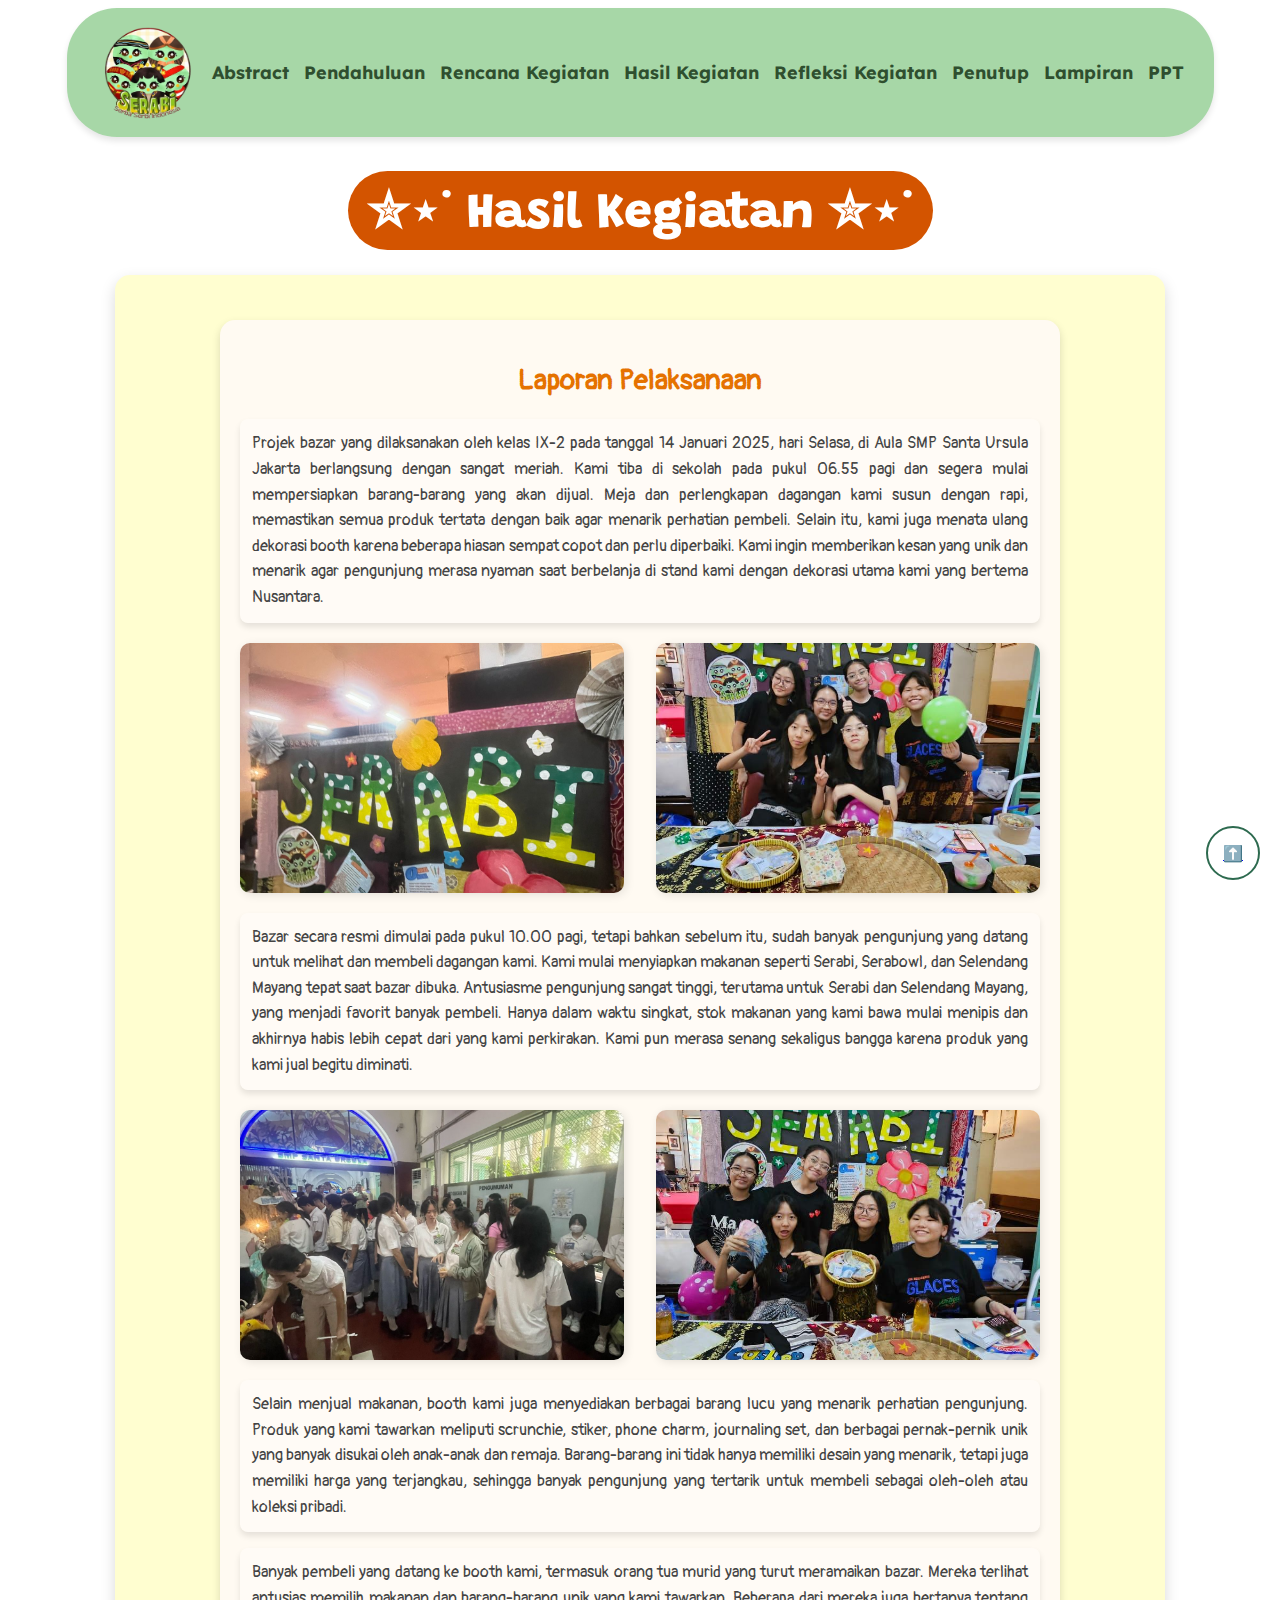
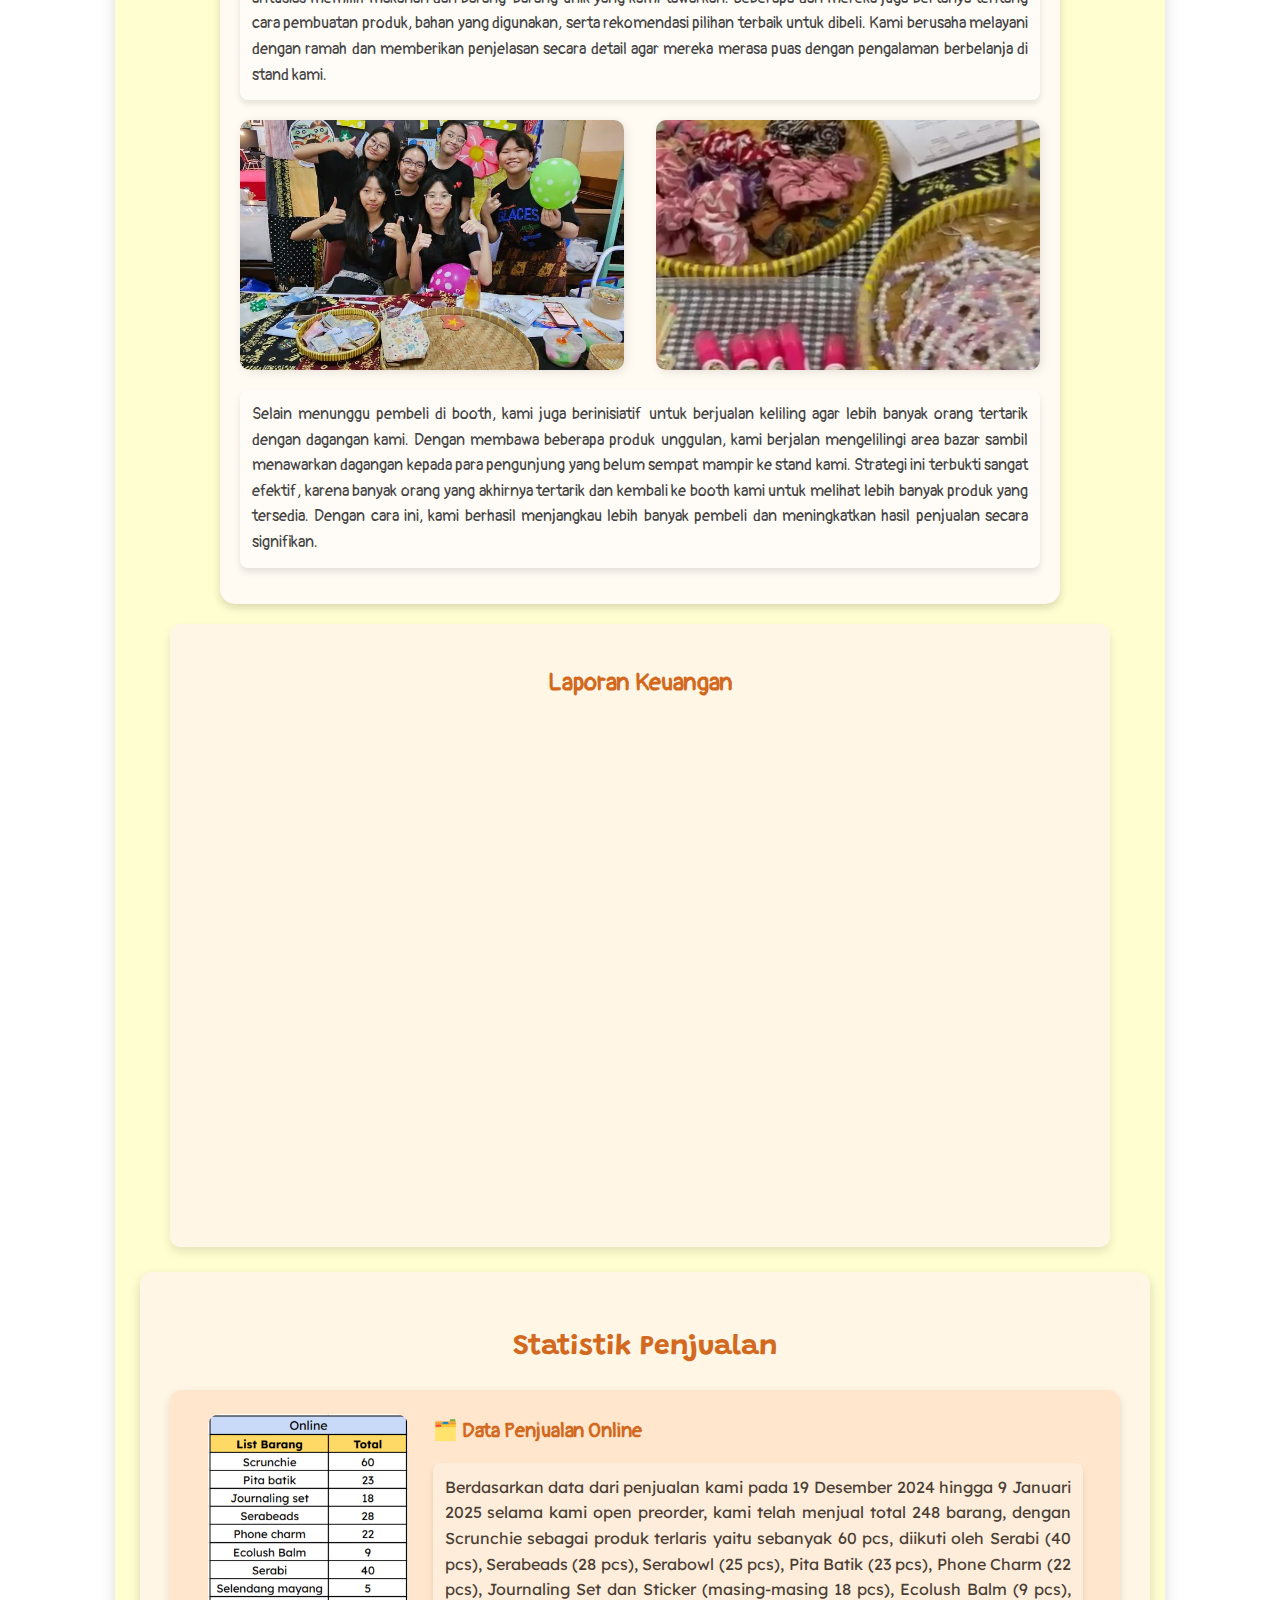
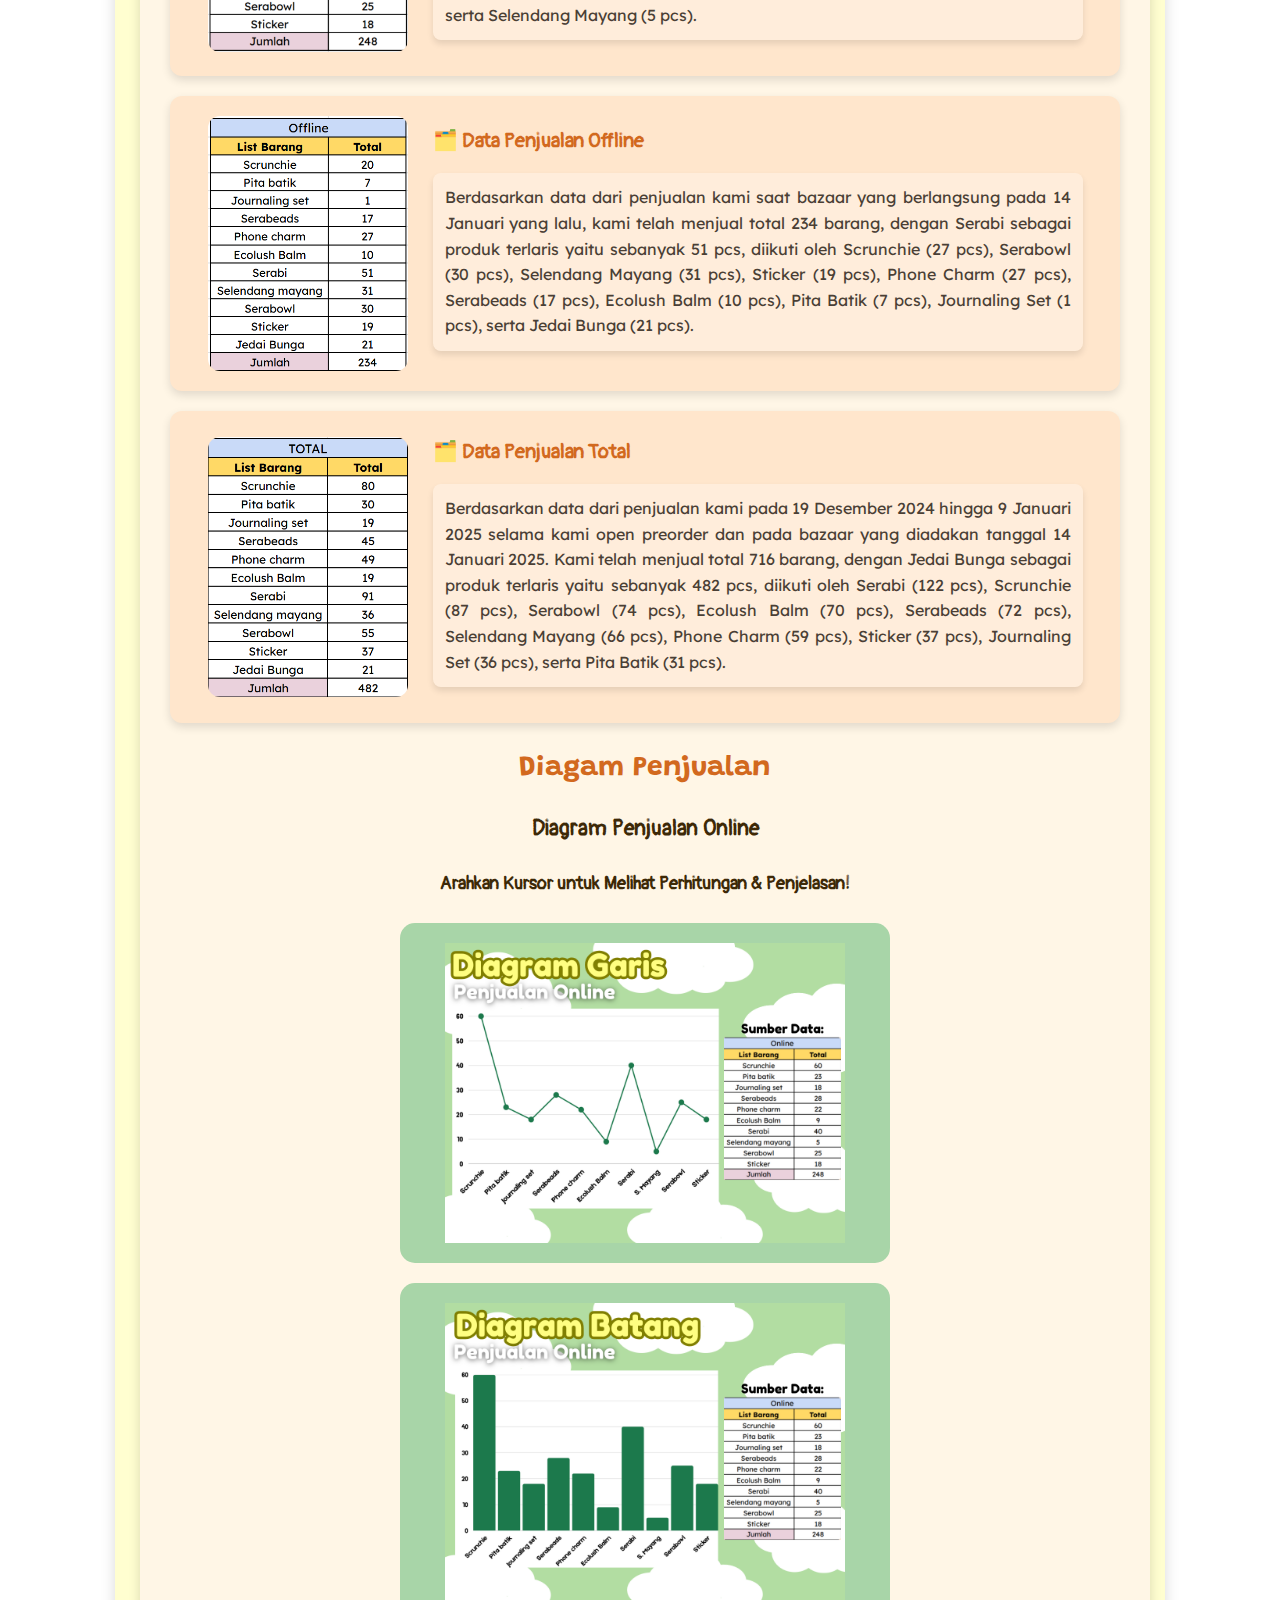
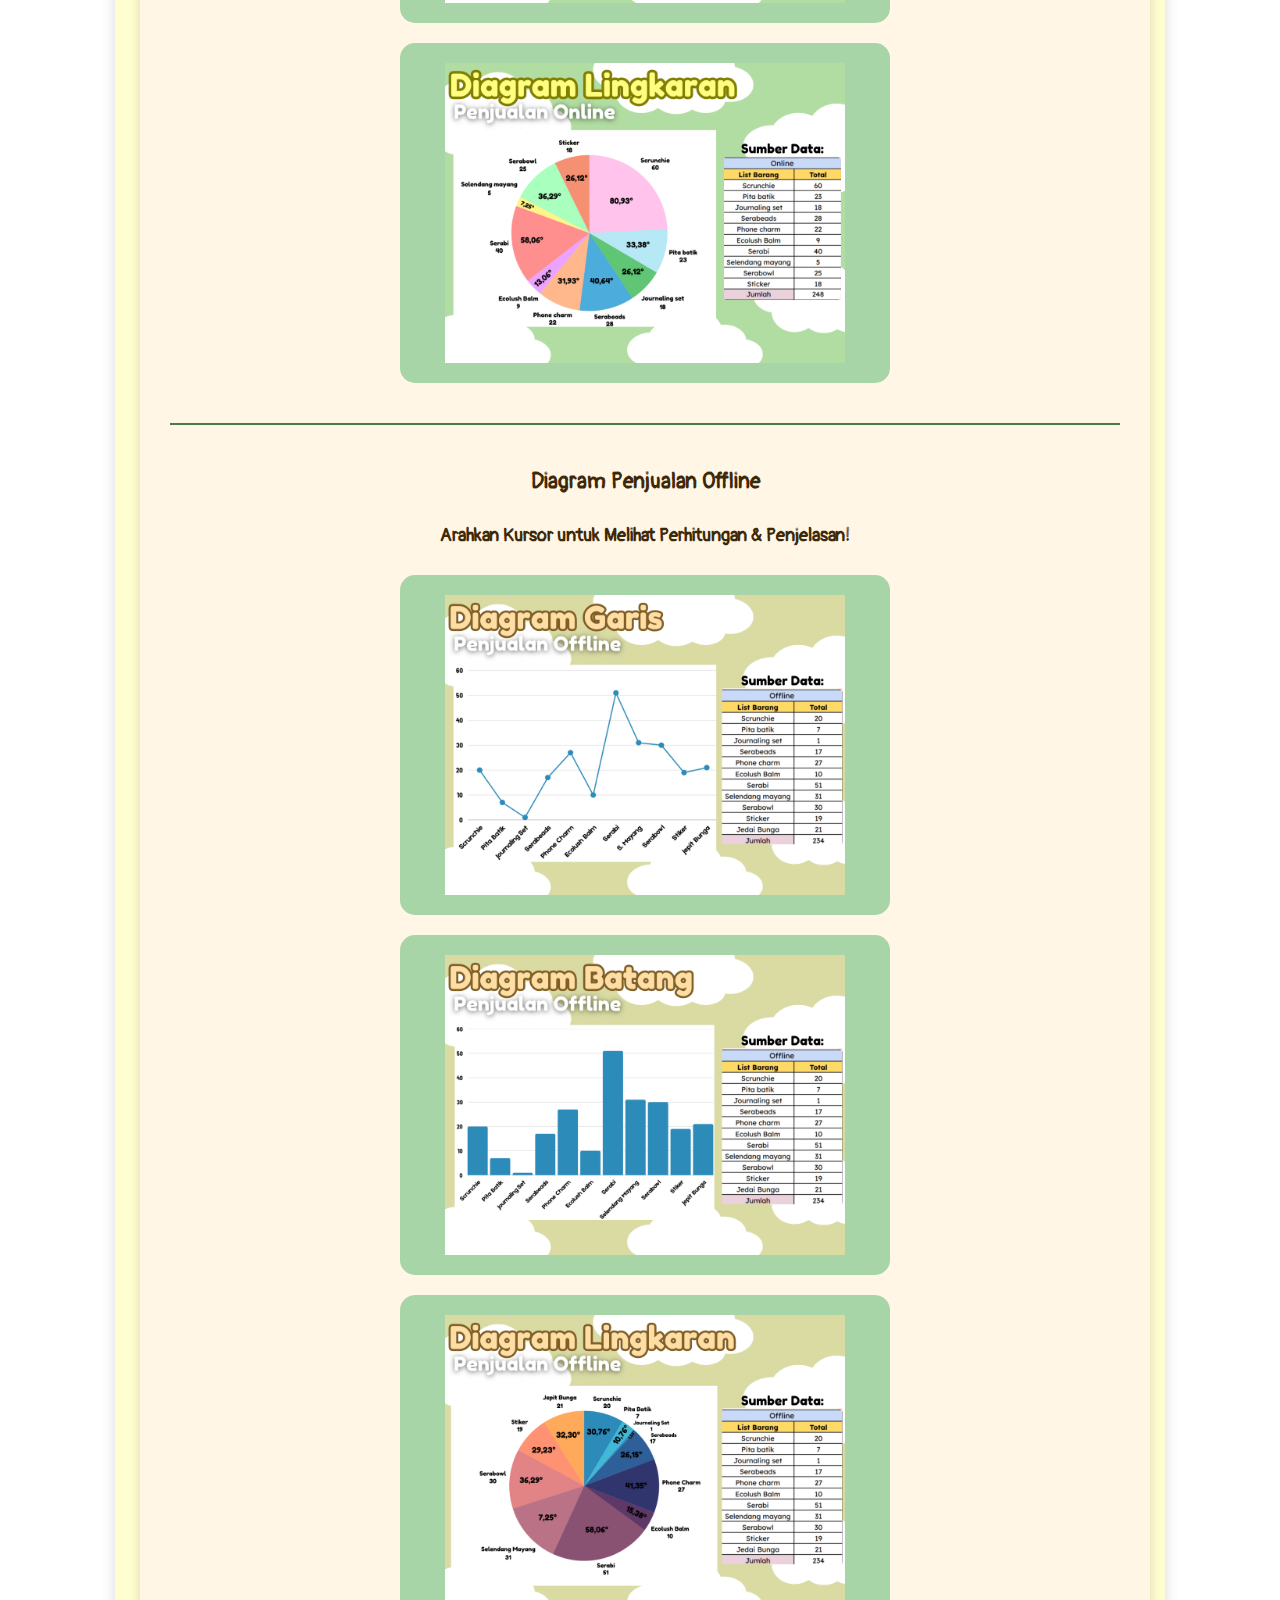
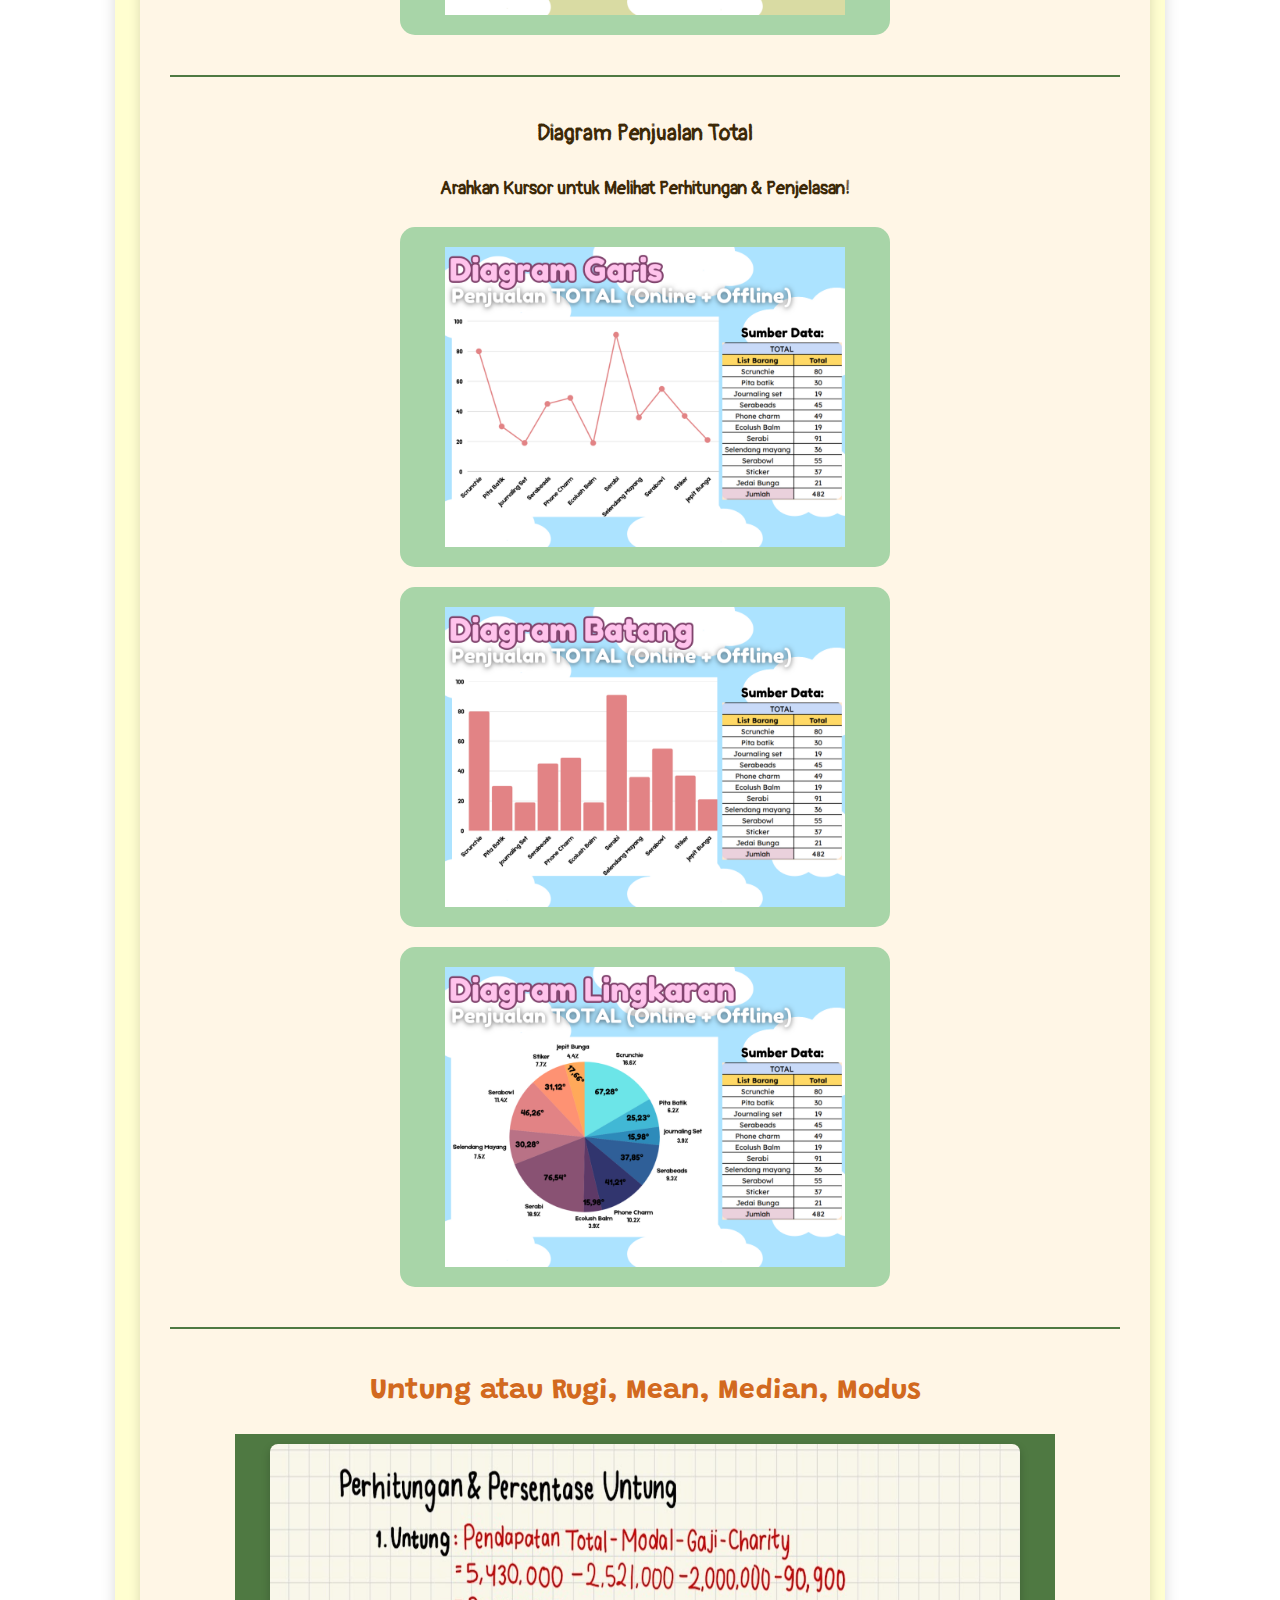
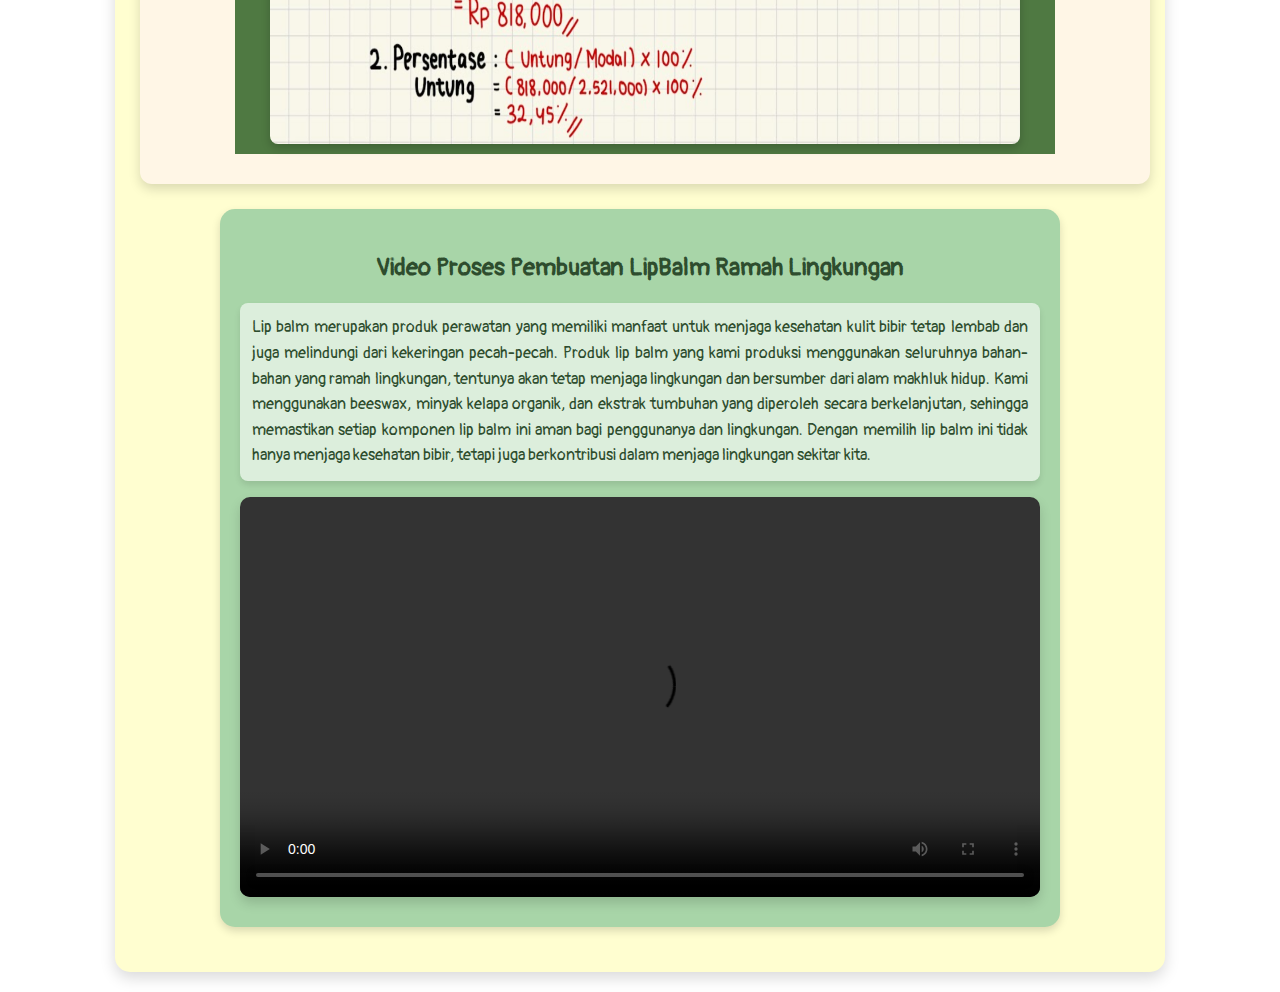
==== commit 69692ce5: "Update hasilkegiatan.html" ====
--- a/hasilkegiatan.html
+++ b/hasilkegiatan.html
@@ -239,7 +239,7 @@
                 </div>
             
                 <div class="garistipis"></div>
-                <h2>Untung atau Rugi?</h2>
+                <h2>Untung atau Rugi, Mean, Median, Modus</h2>
                 <div class="untungrugi">
                     <img class="Untung" src="untung.png" alt="untung">
                 </div>
--- a/style.css
+++ b/style.css
@@ -11,7 +11,7 @@
   
   .body {
     animation: slideUp 0.8s ease-out;
-  }
+}
 
 *::-webkit-scrollbar {
     display: none;
@@ -1100,18 +1100,16 @@
 .promosi-media {
     display: flex;
     justify-content: space-between;
-    gap: 20px;
-    flex-wrap: wrap; /* Biar nggak keluar dari box */
     align-items: center;
 }
 
 .poster img, .sosmed-foto img {
-    width: 100%;
     border-radius: 10px;
     box-shadow: 2px 2px 10px rgba(0, 0, 0, 0.1);
     transition: transform 0.3s ease-in-out;
     flex: 1;
-    max-width: 45%; /* Biar proporsional */
+    width: 90%; /* Biar proporsional */
+    margin-right: -200px;
 }
 
 /* Hover biar tambah menarik */
@@ -1128,9 +1126,7 @@
 
 /* Styling Slider */
 .catalog-slider {
-    width: 100%;
     max-width: 900px; /* Biar tetap di dalam box */
-    margin: auto;
     overflow: hidden;
     position: relative;
 }
@@ -1628,7 +1624,7 @@
     font-size: 16px;
     line-height: 1.6;
     text-align: justify;
-    background: rgba(255, 255, 255, 0.3); /* Semi transparan biar lebih elegan */
+    background: rgba(255, 255, 255, 0.3);
     padding: 12px;
     border-radius: 8px;
     box-shadow: 0 4px 6px rgba(0, 0, 0, 0.1);
@@ -1638,15 +1634,14 @@
         max-width: 900px;
         margin: 20px auto;
         padding: 25px;
-        background: #fffed0; /* Mustard yellow */
+        background: #fffed0;
         border-radius: 15px;
         box-shadow: 0px 6px 15px rgba(0, 0, 0, 0.15);
-        text-align: left;
         transition: all 0.3s ease-in-out;
         font-family: "Pangolin", sans-serif;
         font-size: 18px;
         line-height: 1.6;
-        color: #3D2907; /* Deep brown */
+        color: #3D2907;
 }
 
 .refleksi-container:hover {
@@ -1665,8 +1660,8 @@
 }
 
 .refleksi-container h1:hover {
-    color: #FF5733; /* Warna berubah saat hover */
-    transform: scale(1.05); /* Sedikit membesar */
+    color: #FF5733; 
+    transform: scale(1.05);
 }
 
 .refleksi-container h2 {
@@ -1679,8 +1674,8 @@
 }
 
 .refleksi-container h2:hover {
-    color: #28A745; /* Warna hijau saat hover */
-    letter-spacing: 1px; /* Huruf lebih renggang */
+    color: #28A745;
+    letter-spacing: 1px;
 }
 
 .refleksi-container p {
@@ -1694,30 +1689,6 @@
 .usahaagama {
     margin-top: 15px;
     padding-left: 15px;
-}
-
-.usahaagama li {
-    background-color: rgba(215, 179, 140, 0.2);
-    padding: 12px;
-    border-radius: 6px;
-    margin-bottom: 8px;
-    list-style: none;
-    position: relative;
-    font-size: 18px; /* Teks lebih besar */
-    transition: background-color 0.25s ease-in-out, transform 0.15s ease-in-out;
-}
-
-.usahaagama li::before {
-    content: "✔";
-    color: #6a4228;
-    font-weight: bold;
-    margin-right: 8px;
-}
-
-/* Hover Effect */
-.usahaagama li:hover {
-    background-color: rgba(144, 186, 131, 0.4); /* Warna hijau muda */
-    transform: scale(1.015);
 }
 
 /* AYAT: Efek Hover Lebih Smooth & Rapat */
@@ -1762,26 +1733,22 @@
     overflow: hidden;
 }
 
-/* Muncul Saat Hover dengan Smooth */
 .ayat-container li:hover p:last-child {
     display: block;
     opacity: 1;
-    max-height: 200px; /* Smooth expand */
-}
-
-/* Efek Hover dengan Warna Hijau */
+    max-height: 200px;
+}
+
 .ayat-container li:hover {
     background-color: rgba(144, 186, 131, 0.3);
     transform: scale(1.01);
 }
 
-/* Bagian Kegiatan Amal */
 .refleksi-container p:last-of-type {
     background-color: rgba(144, 186, 131, 0.2);
     padding: 16px;
     border-radius: 6px;
     margin-top: 15px;
-    font-style: italic;
     font-size: 18px;
     transition: background-color 0.3s ease-in-out;
 }
@@ -1791,14 +1758,11 @@
     background-color: rgba(144, 186, 131, 0.4);
 }
 
-
-/* Bagian Kegiatan Amal */
 .refleksi-container p {
     background-color: rgba(144, 186, 131, 0.2); /* Warna hijau muda */
     padding: 18px;
     border-radius: 8px;
     margin-top: 20px;
-    font-style: italic;
     font-size: 18px; /* Diperbesar */
     transition: background-color 0.3s ease-in-out;
 }
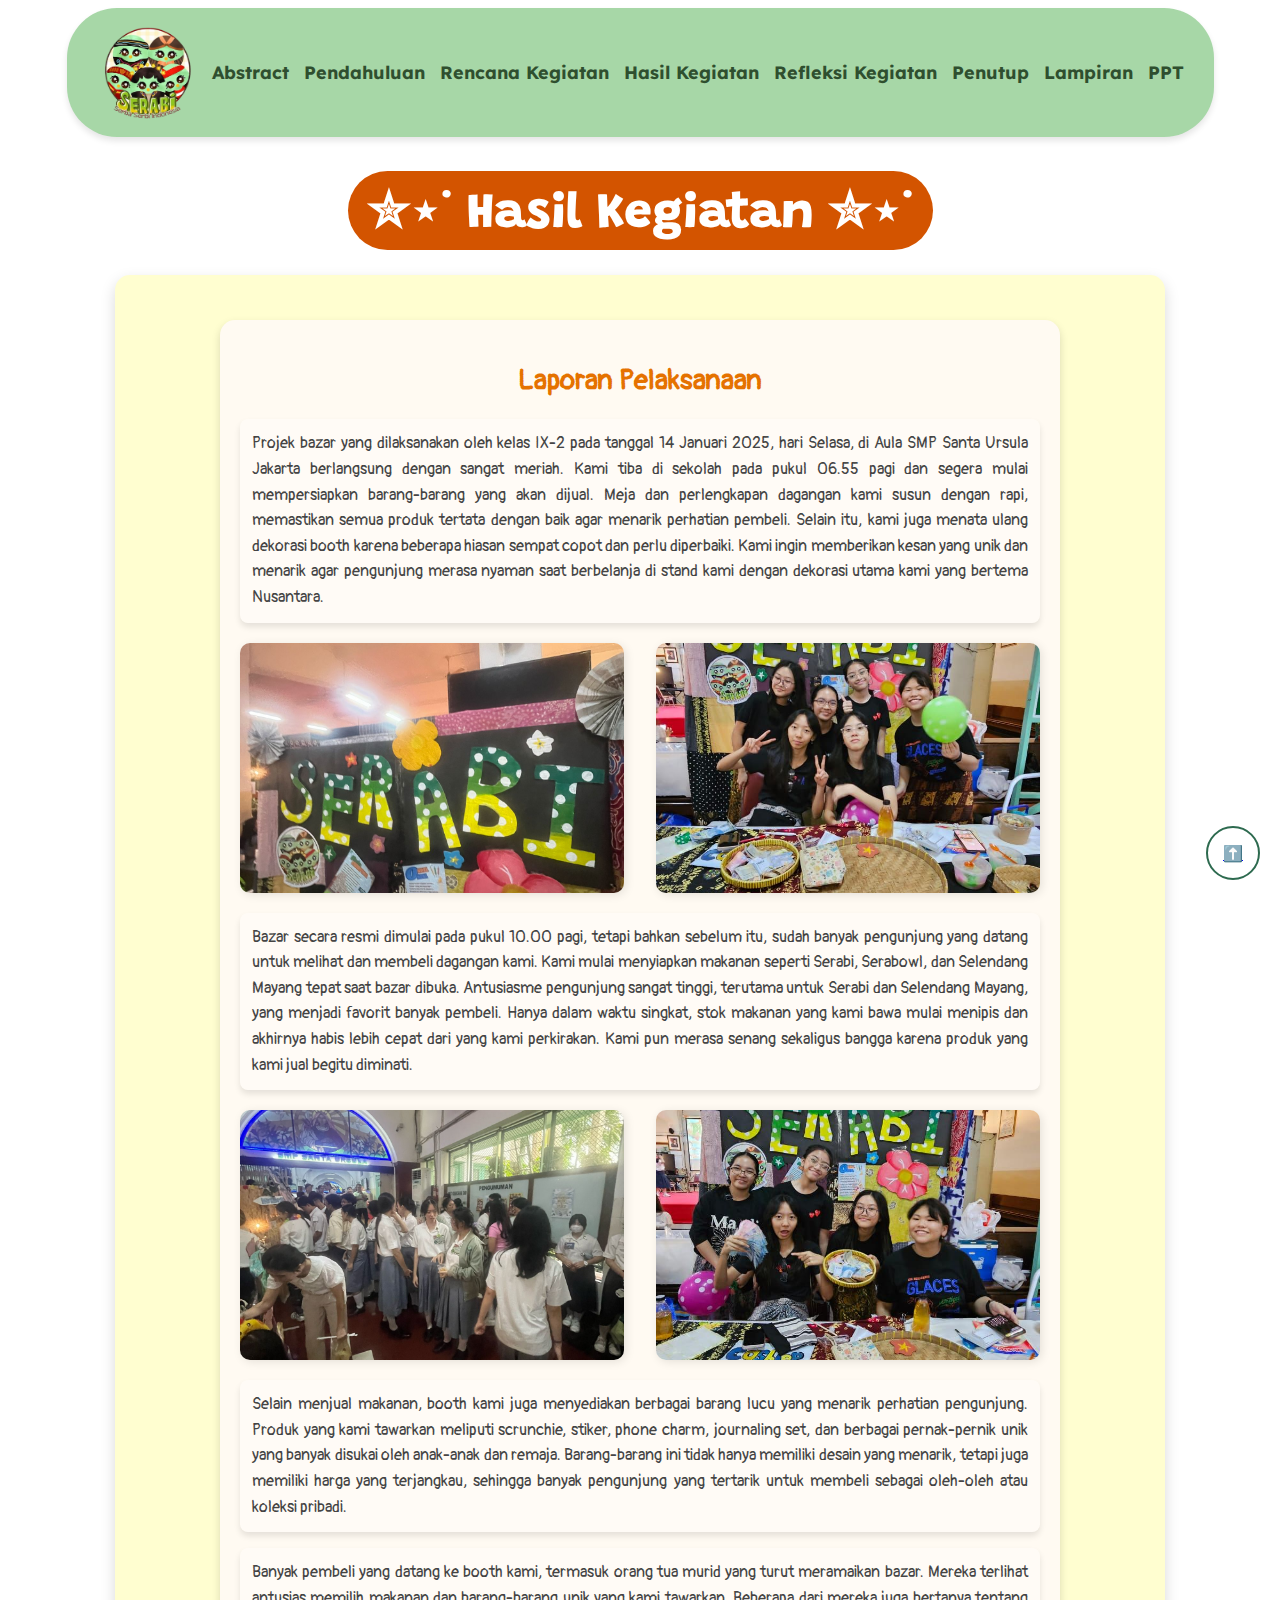
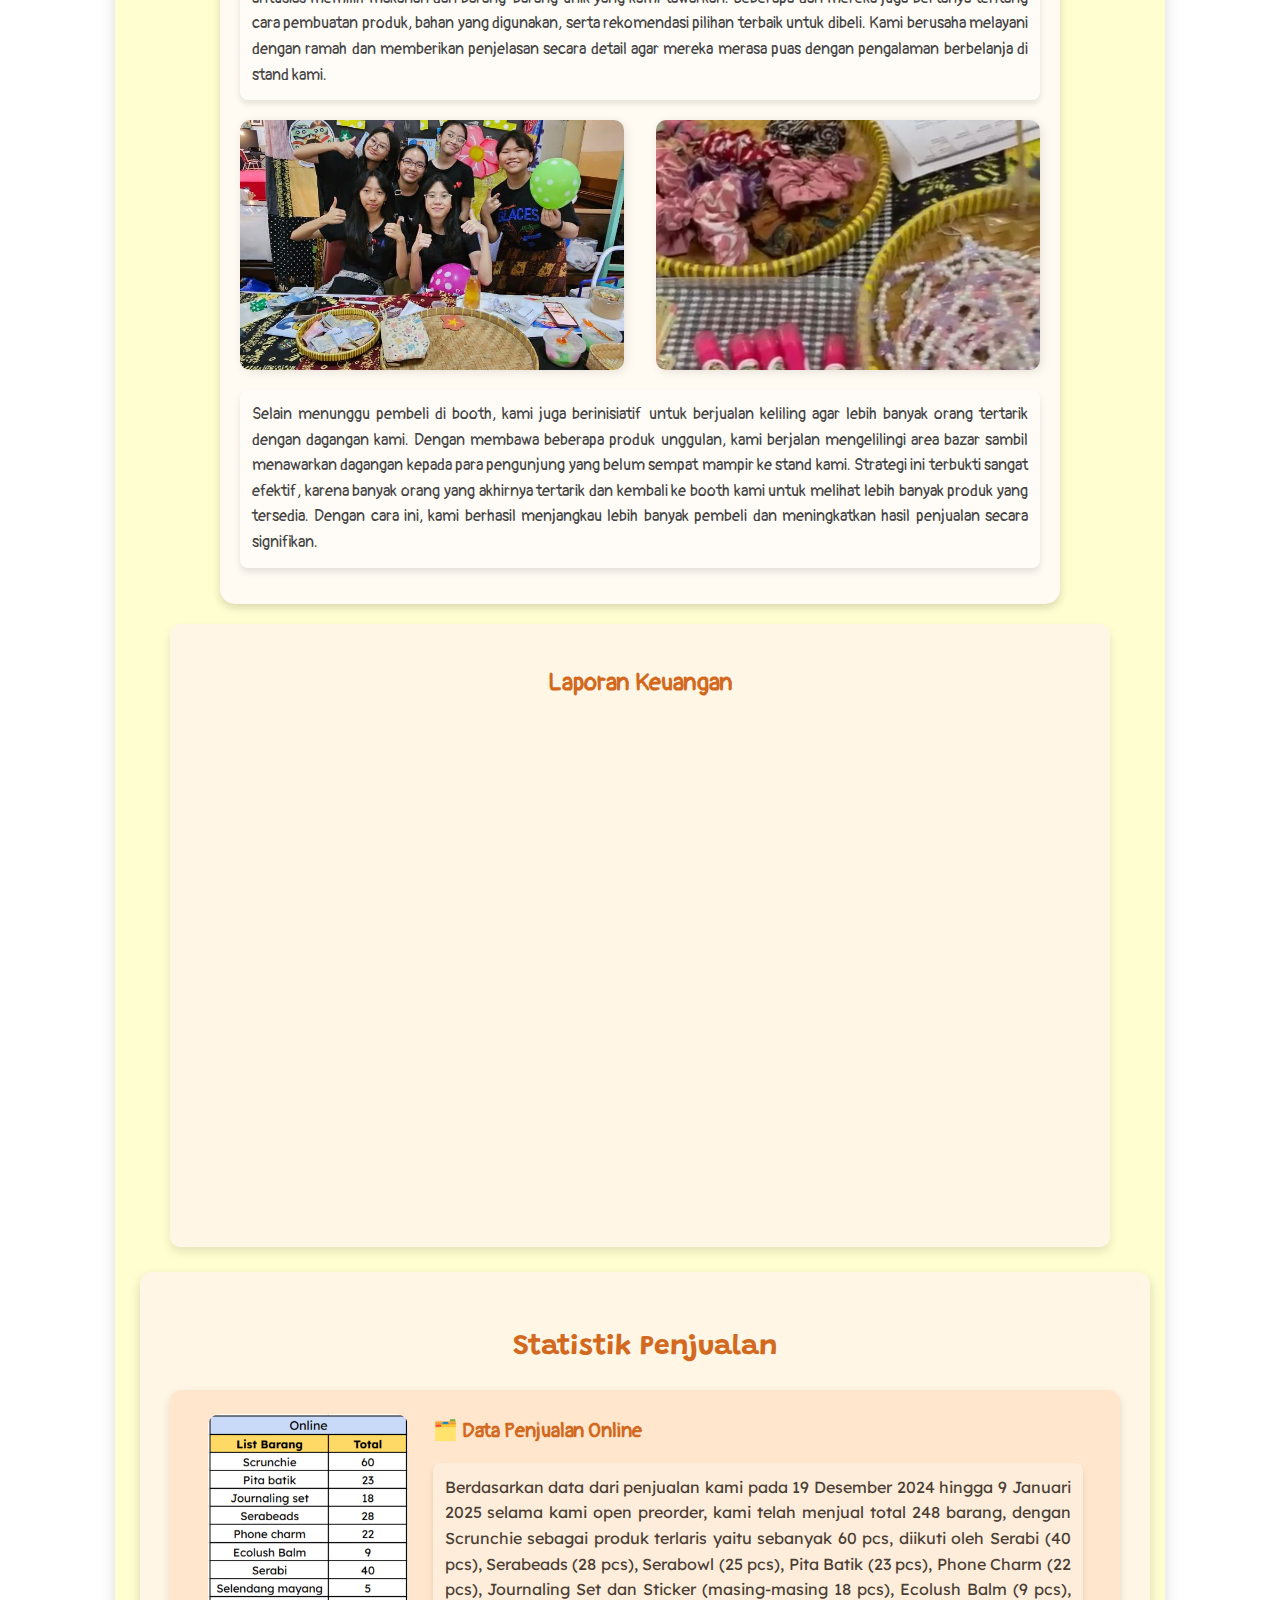
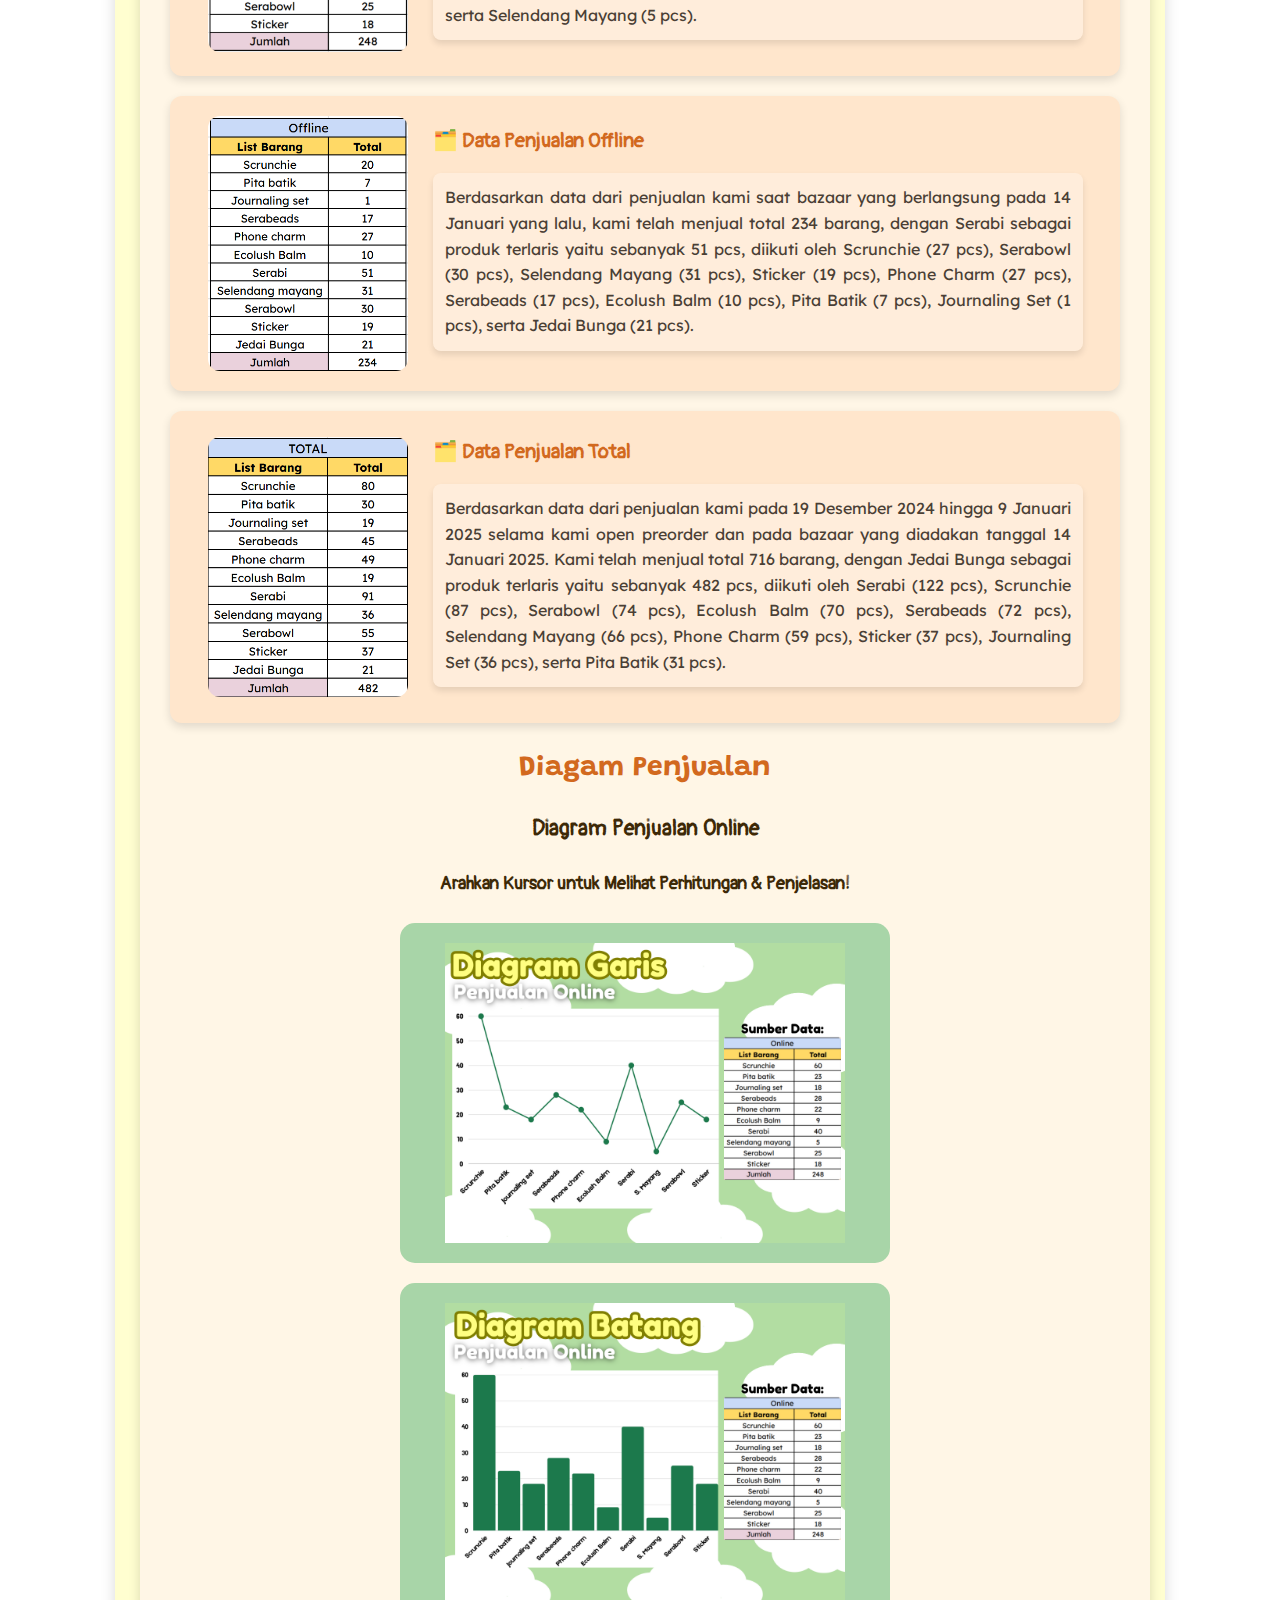
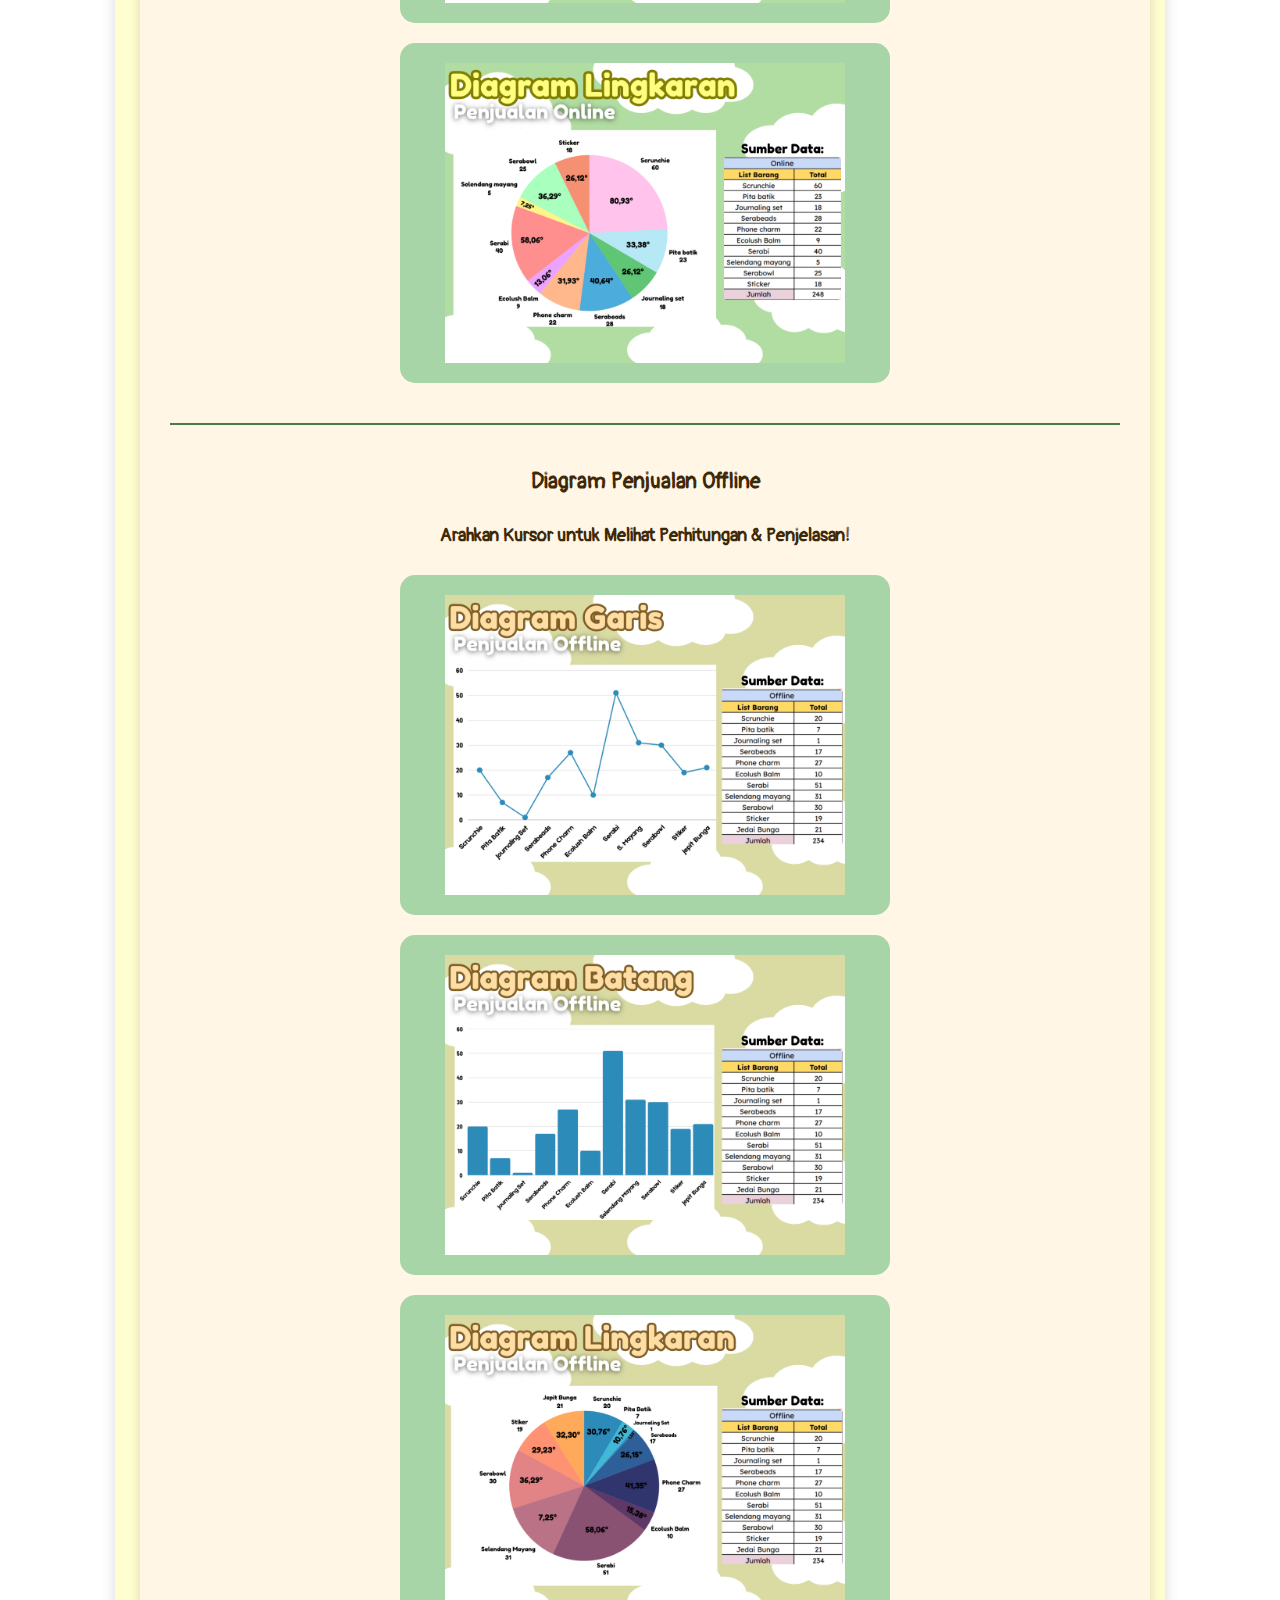
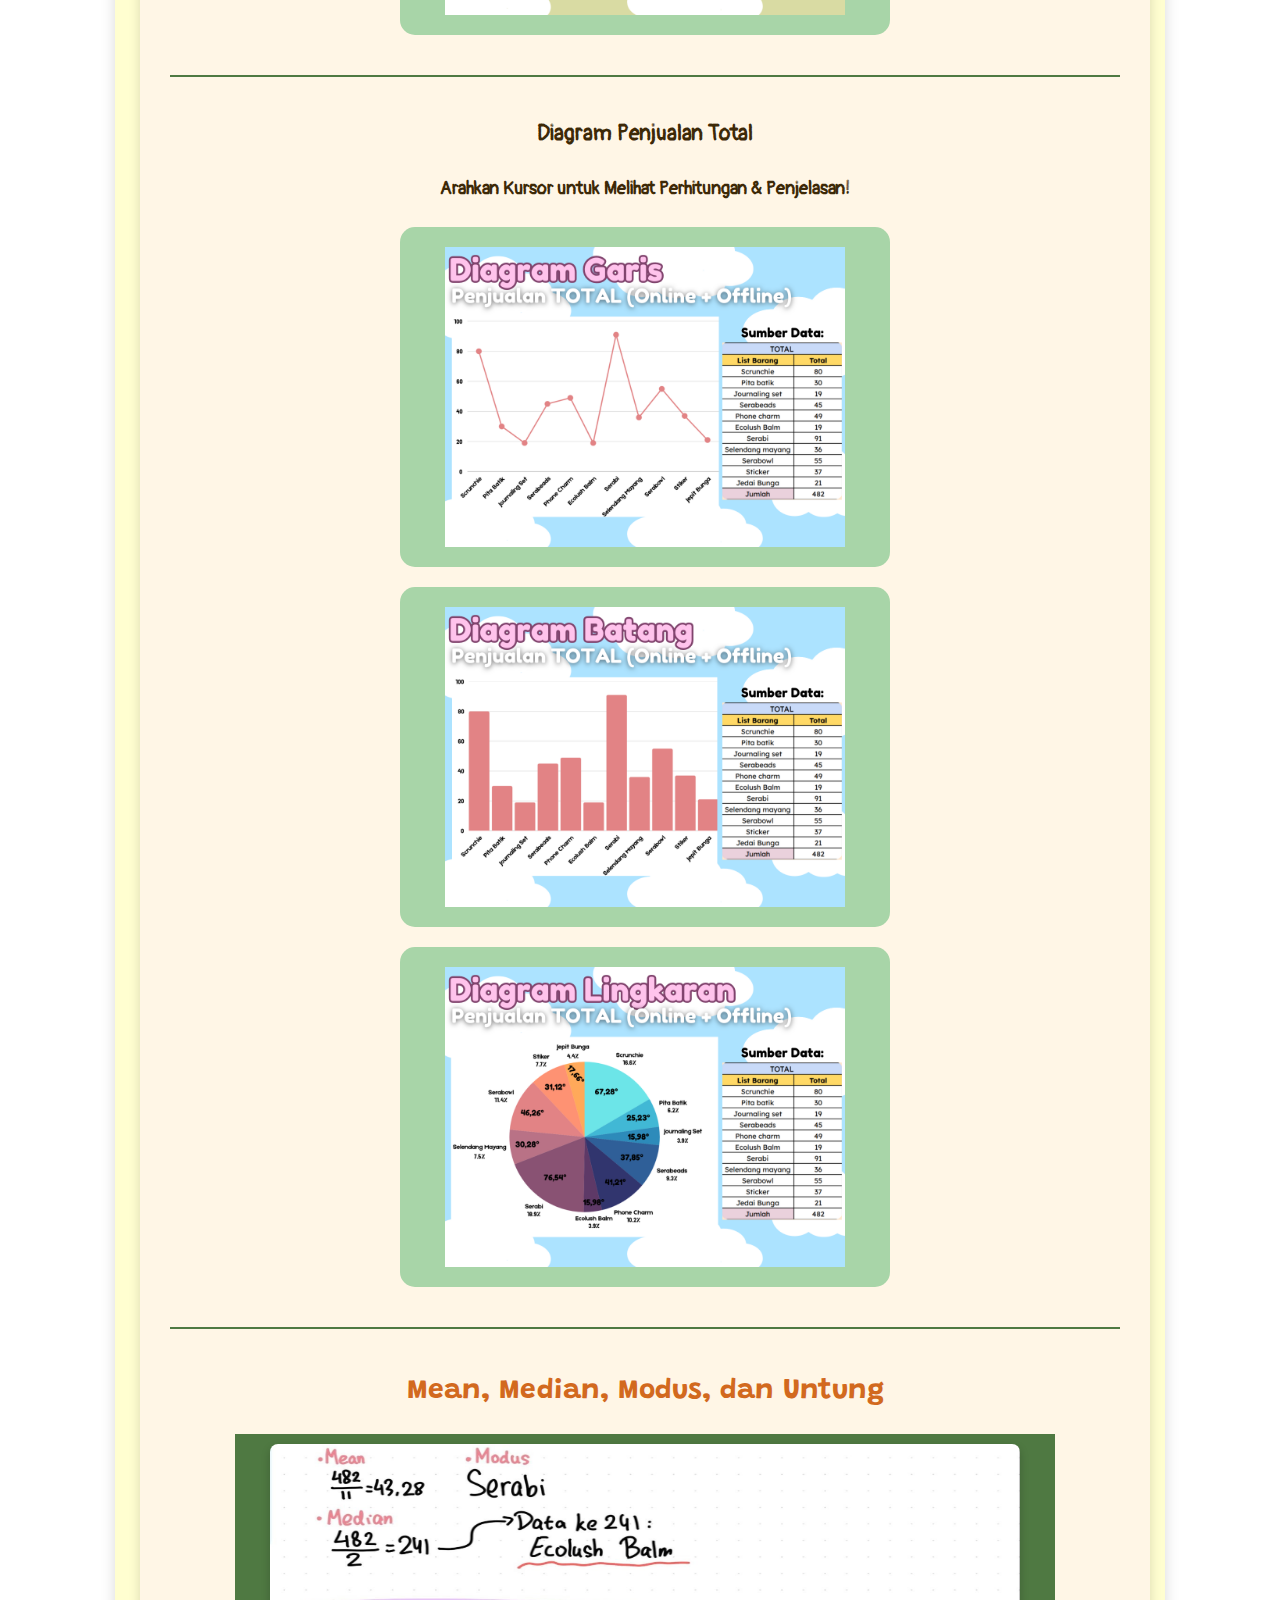
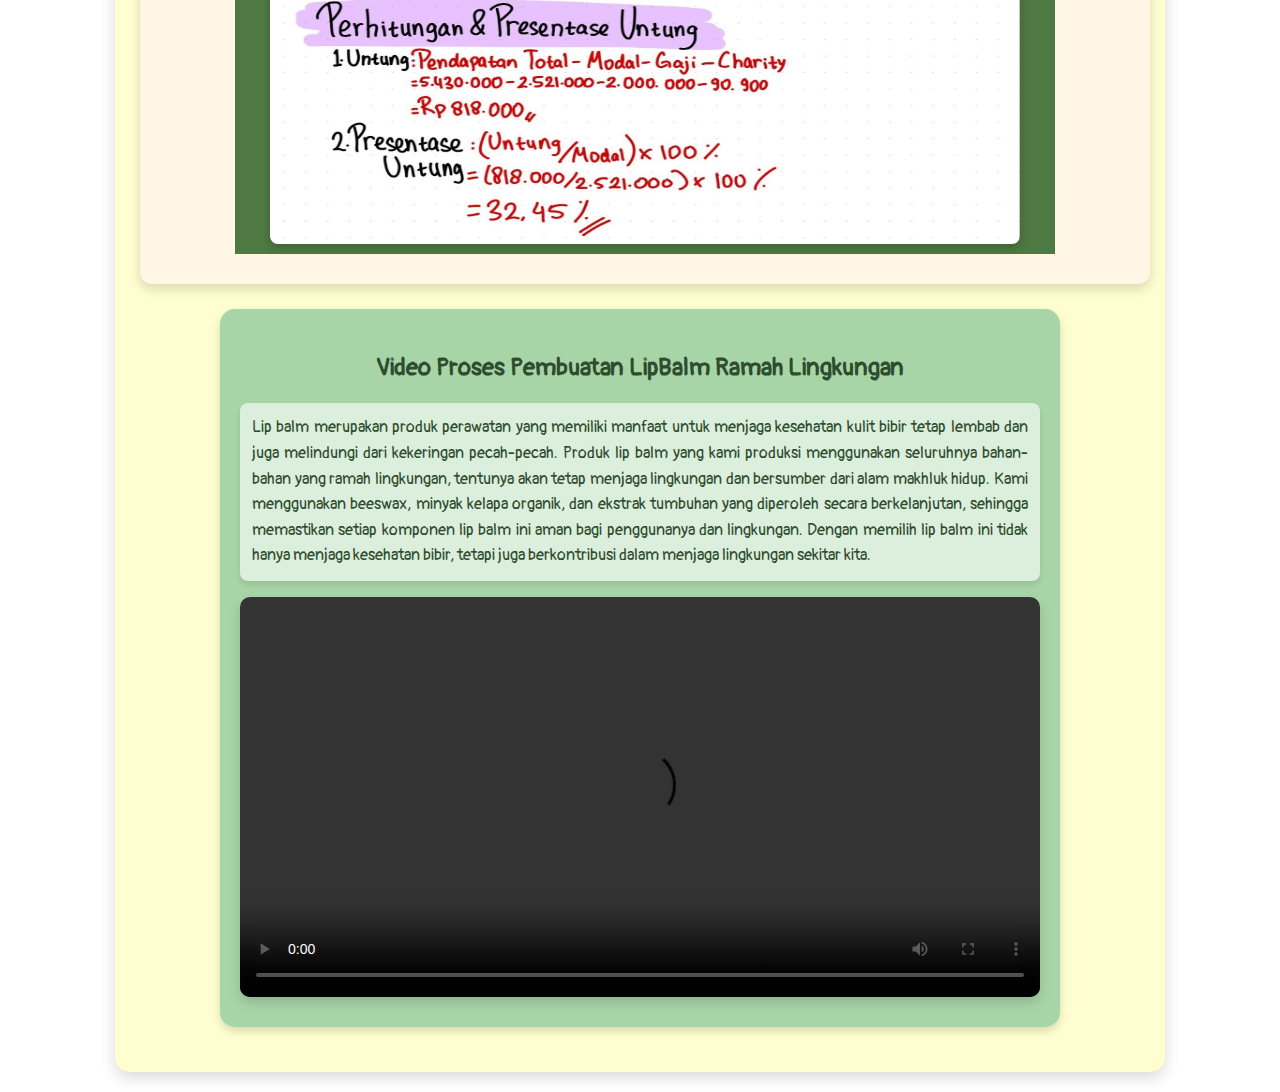
==== commit 82b812d9: "mean median modus" ====
--- a/hasilkegiatan.html
+++ b/hasilkegiatan.html
@@ -239,9 +239,9 @@
                 </div>
             
                 <div class="garistipis"></div>
-                <h2>Untung atau Rugi, Mean, Median, Modus</h2>
+                <h2>Mean, Median, Modus, dan Untung</h2>
                 <div class="untungrugi">
-                    <img class="Untung" src="untung.png" alt="untung">
+                    <img class="Untung" src="untung.jpg" alt="perhitungan.png">
                 </div>
             </section>
 
--- a/style.css
+++ b/style.css
@@ -712,7 +712,7 @@
     left: 50%;
     transform: translateX(-50%);
     animation: goyang 3s ease-in-out infinite alternate;
-    top: 500px;
+    top: 1000px;
 }
 
 .ilustrasi-bawah {
@@ -795,7 +795,7 @@
     background: #fffed0; /* Mustard yellow */
     border-radius: 15px;
     box-shadow: 0px 6px 15px rgba(0, 0, 0, 0.15);
-    text-align: left;
+    text-align: justify;
     transition: all 0.3s ease-in-out;
     font-family: "Pangolin", sans-serif;
     font-size: 18px;
@@ -1532,14 +1532,14 @@
 .untungrugi{
     background-color: #4F7942;
     width: 800px;
-    height: 300px;
+    height: 400px;
     margin: auto;
     padding: 10px;
 }
 
 .untungrugi img{
     width: 750px;
-    height: 300px;
+    height: 400px;
     transition: all 0.4s ease-in-out;
     box-shadow: 0 4px 10px rgba(0, 0, 0, 0.2);
     border-radius: 8px;
@@ -1898,14 +1898,16 @@
 
 /* ===== Container Kesimpulan & Saran ===== */
 .container-kesimpulan,
-.container-saran {
+.container-saran,
+.prosedur-prakarya,
+.prosedur-biotech {
     max-width: 900px;
     margin: 20px auto;
     padding: 25px;
     background: #fffed0; /* Mustard yellow */
     border-radius: 15px;
     box-shadow: 0px 6px 15px rgba(0, 0, 0, 0.15);
-    text-align: left;
+    text-align: justify;
     transition: all 0.3s ease-in-out;
     font-family: "Pangolin", sans-serif;
     font-size: 18px;
@@ -1914,14 +1916,18 @@
 }
 
 .container-kesimpulan,
-.container-saran :hover {
+.container-saran,
+.prosedur-prakarya,
+.prosedur-biotech :hover {
     transform: translateY(-5px);
     box-shadow: 0px 10px 25px rgba(0, 0, 0, 0.2);
 }
 
 /* ===== Judul (h2) dengan Hover Effect ===== */
 .container-kesimpulan h2,
-.container-saran h2 {
+.container-saran h2,
+.prosedur-prakarya h2,
+.prosedur-biotech h2 {
     color: #3D550C; /* Forest green */
     border-bottom: 4px solid #3D550C;
     padding-bottom: 6px;
@@ -1931,27 +1937,31 @@
 }
 
 .container-kesimpulan h2:hover,
-.container-saran h2:hover {
+.container-saran h2:hover,
+.prosedur-prakarya h2:hover,
+.prosedur-biotech h2:hover {
     color: #FF5733; /* Warna berubah saat hover */
     transform: scale(1.05); /* Sedikit membesar */
 }
 
 /* ===== Paragraf ===== */
 .container-kesimpulan p,
-.container-saran p {
+.container-saran p, 
+.prosedur-prakarya p,
+.prosedur-biotech p {
     font-size: 16px;
     line-height: 1.6;
     text-align: justify;
     color: #333;
 }
 
-.container-saran ol {
+.container-saran ol, #teks-prosedur ol {
     margin-left: 20px;
     padding-left: 15px;
-    list-style-type: decimal;
 }
 
 .container-saran li {
+    text-align: left;
     font-size: 18px;
     font-weight: bold;
     margin-bottom: 8px;
@@ -1962,7 +1972,7 @@
     box-shadow: none; /* Pastikan tidak ada shadow */
 }
 
-.container-saran li:hover {
+.container-saran li:hover, #teks-prosedur ol li:hover {
     background-color: #e6f4ea;
     transform: translateX(3px);
     box-shadow: none; /* Hilangkan shadow saat hover */
@@ -1974,6 +1984,35 @@
     font-weight: normal;
     color: #444;
     line-height: 1.6;
+}
+
+#teks-prosedur{
+    display: flex;
+}
+
+.prosedur-prakarya {
+    margin-left: 20px;
+    margin-right: 20px;
+    max-width: 600px;
+}
+
+.prosedur-biotech {
+    margin-right: 20px;
+    max-width: 600px;
+}
+
+#teks-prosedur img {
+    margin-left: 20px;
+}
+
+#teks-prosedur ol li {
+    font-size: 15px;
+    margin-bottom: 8px;
+    background-color: #f8f8f8;
+    padding: 12px;
+    border-radius: 6px;
+    transition: background-color 0.3s ease, transform 0.2s ease;
+    box-shadow: none; /* Pastikan tidak ada shadow */
 }
 
 .ppt-container {
